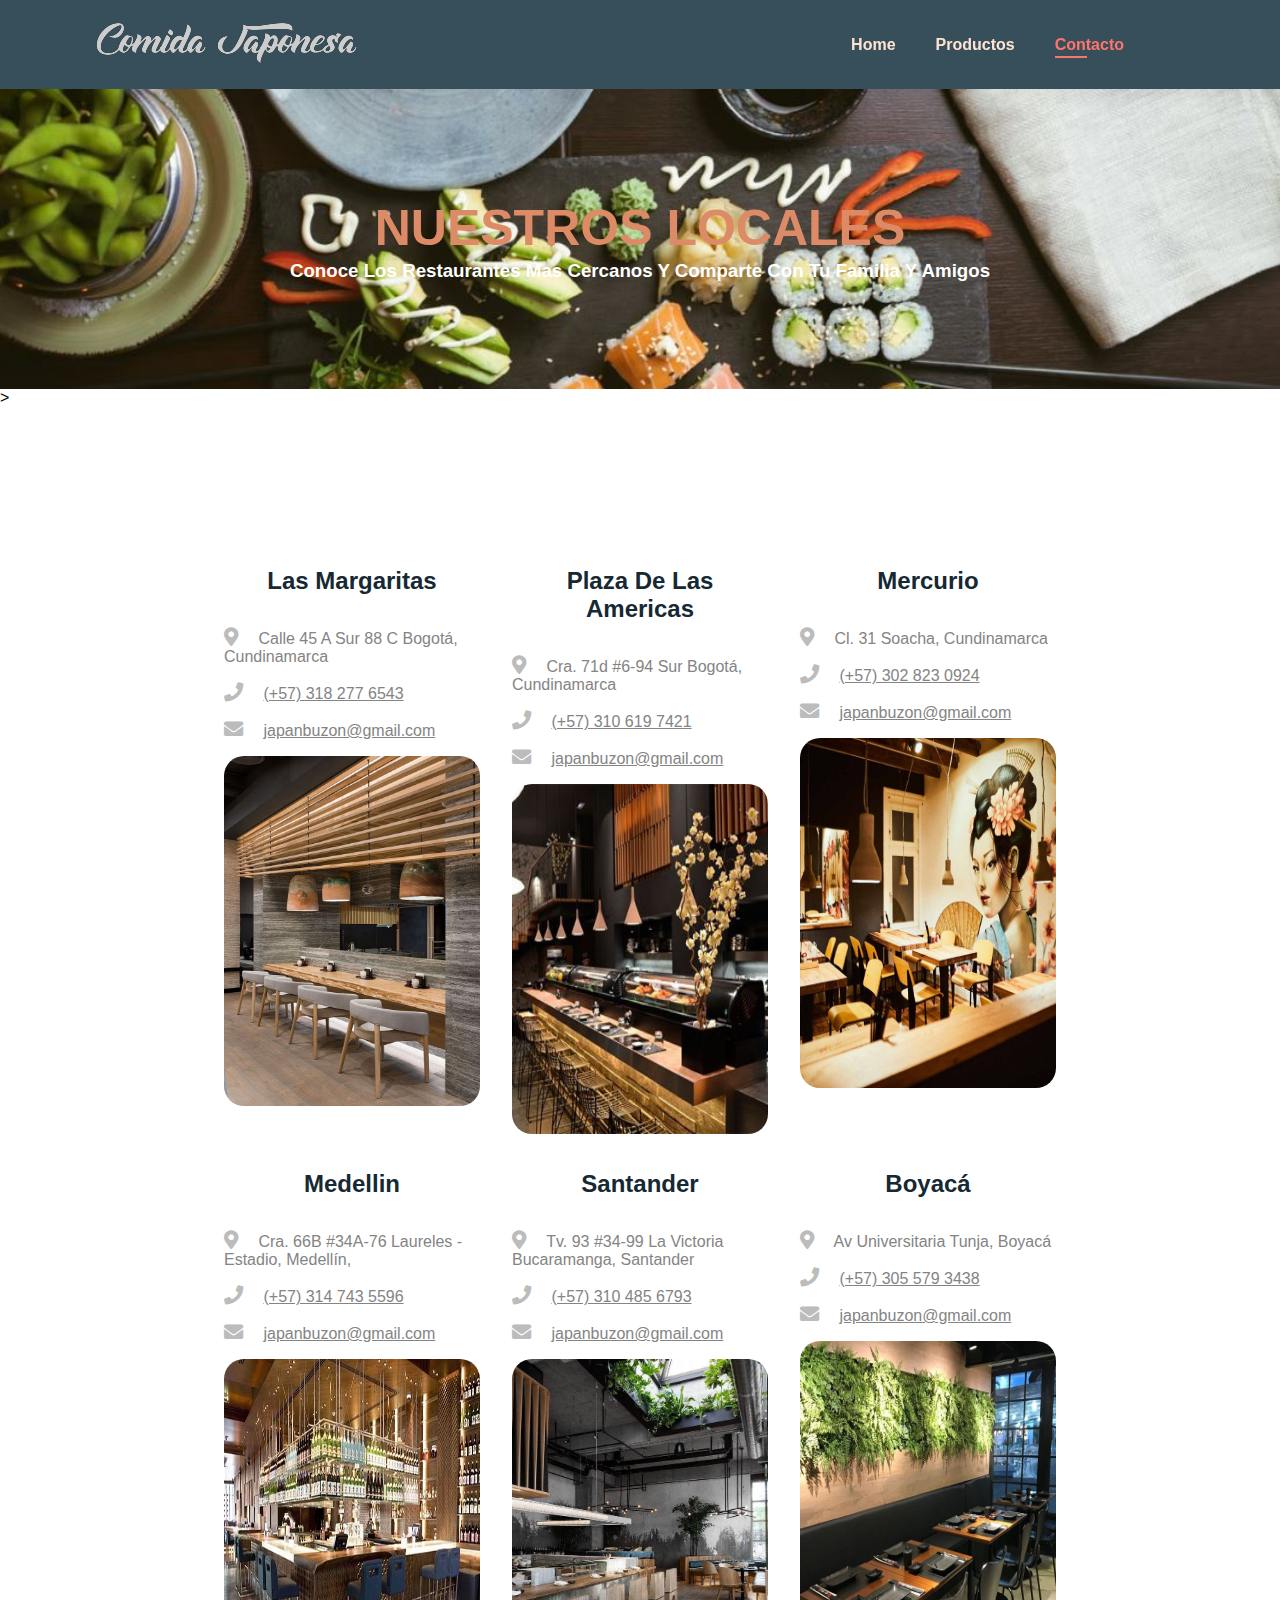
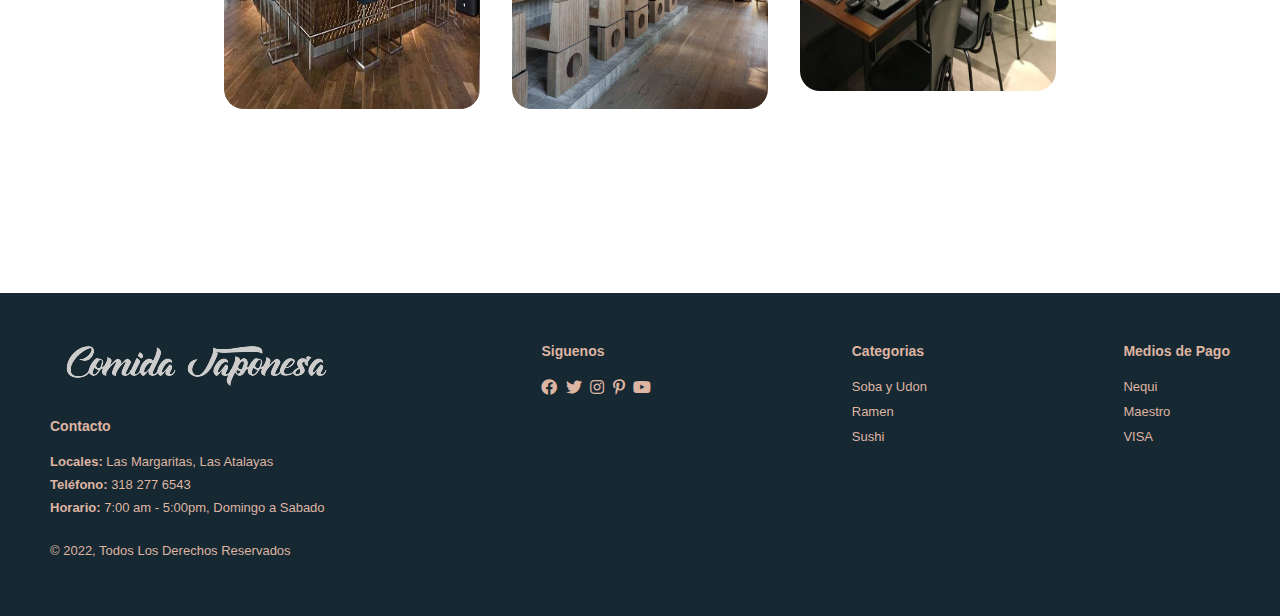
==== contactos.html @ 307708c0 "Add files via upload" ====
<!DOCTYPE html>
<html lang="en">
<head>
    <meta charset="UTF-8">
    <meta http-equiv="X-UA-Compatible" content="IE=edge">
    <meta name="viewport" content="width=device-width, initial-scale=1.0">
    <title>Comida Japonesa</title>
    <link rel="stylesheet" href="https://pro.fontawesome.com/releases/v5.10.0/css/all.css"/>
    <link rel="stylesheet" href="estilo.css">
    <link rel="stylesheet" href="style.css">
    <link rel="stylesheet" href="diseño.css">
    <link rel="shortcut icon" href="./img/olla-caliente.png">

    <link rel="stylesheet" href="plugin/components/Font Awesome/css/font-awesome.min.css">
    <link rel="stylesheet" href="plugin/whatsapp-chat-support.css">
</head>
<body>
    <section id="header">
        <a href="index.html"><img src="./img/generatedtext (1).png" class="logo"></a>

        <div>
            <ul id="navbar">
                <li><a href="index.html">Home</a></li>
                <li><a href="productos.html">Productos</a></li>
                <li><a href="contactos.html" class="active">Contacto</a></li>
                <li id="lg-bag"><a href="#"><i class="far fa-shopping-basket"></i></a></li>
                <a href="#" id="close"><i class="far fa-times"></i></a>
            </ul>
        </div>
    </section>

    <section class="sec-title">
        <h1>NUESTROS LOCALES</h1>
        <h3>Conoce Los Restaurantes Mas Cercanos Y Comparte Con Tu Familia Y Amigos</h3>
       
    </section>>

     <section class="address-section">
         <div class="auto-container">
              <div class="adress-location">
      
                <div class="adress-box">
                  <h3> Las Margaritas</h3>
                  <ul class="info-list ">
                    <li>
                      <i class="fas fa-map-marker-alt"></i>
                      Calle 45 A Sur 88 C Bogotá, Cundinamarca
                    </li>
                    <li>
                      <i class="fas fa-phone"></i>
                      <a href="tel:48564334212234">(+57) 318 277 6543</a>
                    </li>
                    <li>
                      <i class="fas fa-envelope"></i>
                      <a href="mailto:info@example.com">japanbuzon@gmail.com</a>
                    </li>
                  </ul>
                  <img src="./img/Puesto1.jpeg">
                </div>
      
                <div class="adress-box">
                  <h3>Plaza De Las Americas</h3>
                  <ul class="info-list ">
                    <li>
                      <i class="fas fa-map-marker-alt"></i>
                      Cra. 71d #6-94 Sur Bogotá, Cundinamarca
                    </li>
                    <li>
                      <i class="fas fa-phone"></i>
                      <a href="tel:48564334212234">(+57) 310 619 7421</a>
                    </li>
                    <li>
                      <i class="fas fa-envelope"></i>
                      <a href="mailto:info@example.com">japanbuzon@gmail.com</a>
                    </li>
                  </ul>
                  <img src="./img/Puesto2.jpg">
                </div>
                <div class="adress-box">
                  <h3>Mercurio</h3>
                  <ul class="info-list ">
                    <li>
                      <i class="fas fa-map-marker-alt"></i>
                      Cl. 31 Soacha, Cundinamarca
                    </li>
                    <li>
                      <i class="fas fa-phone"></i>
                      <a href="tel:48564334212234">(+57) 302 823 0924</a>
                    </li>
                    <li>
                      <i class="fas fa-envelope"></i>
                      <a href="mailto:info@example.com">japanbuzon@gmail.com</a>
                    </li>
                  </ul>
                  <img src="./img/Puesto3.jpeg">
                </div>
                <div class="adress-box">
                  <h3>Medellin </h3>
                  <ul class="info-list ">
                    <li>
                      <i class="fas fa-map-marker-alt"></i>
                      Cra. 66B #34A-76 Laureles - Estadio, Medellín,
                    </li>
                    <li>
                      <i class="fas fa-phone"></i>
                      <a href="tel:48564334212234"> (+57) 314 743 5596</a>
                    </li>
                    <li>
                      <i class="fas fa-envelope"></i>
                      <a href="mailto:info@example.com">japanbuzon@gmail.com</a>
                    </li>
                  </ul>
                  <img src="./img/Puesto4.jpeg">
                </div>
                <div class="adress-box">
                  <h3>Santander</h3>
                  <ul class="info-list ">
                    <li>
                      <i class="fas fa-map-marker-alt"></i>
                      Tv. 93 #34-99 La Victoria Bucaramanga, Santander
                    </li>
                    <li>
                      <i class="fas fa-phone"></i>
                      <a href="tel:48564334212234">(+57) 310 485 6793</a>
                    </li>
                    <li>
                      <i class="fas fa-envelope"></i>
                      <a href="mailto:info@example.com">japanbuzon@gmail.com</a>
                    </li>
                  </ul>
                  <img src="./img/Puesto5.jpeg">
                </div>
                <div class="adress-box">
                  <h3>Boyacá</h3>
                  <ul class="info-list ">
                    <li>
                      <i class="fas fa-map-marker-alt"></i>
                      Av Universitaria Tunja, Boyacá
                    </li>
                    <li>
                      <i class="fas fa-phone"></i>
                      <a href="tel:48564334212234">(+57) 305 579 3438</a>
                    </li>
                    <li>
                      <i class="fas fa-envelope"></i>
                      <a href="mailto:info@example.com">japanbuzon@gmail.com</a>
                    </li>
                  </ul>
                  <img src="./img/Puesto6.jpeg">
                </div>
              </div>
            </div>
          </section>

          <footer class="section-p1">
            <div class="col">
                <img class="logo" src="./img/generatedtext (1).png" alt="">
                <h4>Contacto</h4>
                <p><strong>Locales: </strong> Las Margaritas, Las Atalayas</p>
                <p><strong>Teléfono: </strong> 318 277 6543</p>
                <p><strong>Horario: </strong> 7:00 am - 5:00pm, Domingo a Sabado</p>
            </div>
    
            <div class="col follow" style="margin-top: 0;">
                <h4>Siguenos</h4>
                <div class="icon">
                    <i class="fab fa-facebook-f"></i>
                    <i class="fab fa-twitter"></i>
                    <i class="fab fa-instagram"></i>
                    <i class="fab fa-pinterest-p"></i>
                    <i class="fab fa-youtube"></i>
                </div>
            </div>
    
            <div class="col">
                <h4>Categorias</h4>
                <a href="#">Soba y Udon</a>
                <a href="#">Ramen</a>
                <a href="#">Sushi</a>
            </div>
            <div class="col install">
                <h4>Medios de Pago</h4>
                <a href="#">Nequi</a>
                <a href="#">Maestro</a>
                <a href="#">VISA</a>
                <!--<img style="width: 100px; background: rgba(255, 255, 255, 0.418); border-radius: 30px; padding: 5px; height: 45px;" src="./img/nequi.png" alt="">-->
            </div>
            <div class="derechos">
                <p>© 2022, Todos Los Derechos Reservados</p>
            </div>
        </footer>
---- estilo.css ----
*
{
    margin: 0;
    padding: 0;
    box-sizing: border-box;
    font-family: sans-serif;
}
/*Pantalla de Carga*/
.hidden
{
    overflow: hidden;
}
.centrado
{
    height: 100vh;
    background-color: #162933;
    display: flex;
    justify-content: center;
    align-items: center;
}
@keyframes ldio-xldurqx78-1 {
    0% { transform: rotate(0deg) }
   50% { transform: rotate(-45deg) }
  100% { transform: rotate(0deg) }
}
@keyframes ldio-xldurqx78-2 {
    0% { transform: rotate(180deg) }
   50% { transform: rotate(225deg) }
  100% { transform: rotate(180deg) }
}
.ldio-xldurqx78 > div:nth-child(2) {
  transform: translate(-15px,0);
}
.ldio-xldurqx78 > div:nth-child(2) div {
  position: absolute;
  top: 40px;
  left: 40px;
  width: 120px;
  height: 60px;
  border-radius: 120px 120px 0 0;
  background: #e8614c;
  animation: ldio-xldurqx78-1 1s linear infinite;
  transform-origin: 60px 60px
}
.ldio-xldurqx78 > div:nth-child(2) div:nth-child(2) {
  animation: ldio-xldurqx78-2 1s linear infinite
}
.ldio-xldurqx78 > div:nth-child(2) div:nth-child(3) {
  transform: rotate(-90deg);
  animation: none;
}@keyframes ldio-xldurqx78-3 {
    0% { transform: translate(190px,0); opacity: 0 }
   20% { opacity: 1 }
  100% { transform: translate(70px,0); opacity: 1 }
}
.ldio-xldurqx78 > div:nth-child(1) {
  display: block;
}
.ldio-xldurqx78 > div:nth-child(1) div {
  position: absolute;
  top: 92px;
  left: -8px;
  width: 16px;
  height: 16px;
  border-radius: 50%;
  background: #f4a358;
  animation: ldio-xldurqx78-3 1s linear infinite
}
.ldio-xldurqx78 > div:nth-child(1) div:nth-child(1) { animation-delay: -0.67s }
.ldio-xldurqx78 > div:nth-child(1) div:nth-child(2) { animation-delay: -0.33s }
.ldio-xldurqx78 > div:nth-child(1) div:nth-child(3) { animation-delay: 0s }
.loadingio-spinner-bean-eater-faitngkbgg {
  width: 200px;
  height: 200px;
  display: inline-block;
  overflow: hidden;
  background: none;
}
.ldio-xldurqx78 {
  width: 100%;
  height: 100%;
  position: relative;
  transform: translateZ(0) scale(1);
  backface-visibility: hidden;
  transform-origin: 0 0; /* see note above */
}
.ldio-xldurqx78 div { box-sizing: content-box; }
/* generated by https://loading.io/ */
  
/*Imagen Principal*/
:root
{
    --padding-container: 100px 0;
    --color-title: #001a49;
}
.hero
{
    width: 100%;
    height: 100vh;
    min-height: 600px;
    max-height: 800px;
    position: relative;
    display: grid;
    grid-template-rows: 100px 1fr;
}
.hero::before
{
    content: '';
    position: absolute;
    top: 0;
    left: 0;
    width: 100%;
    height: 100%;
    background-image: linear-gradient(180deg, #00000049 0%, #00000049 100%), url(./img/fondoP.jpg);
    background-size: cover;
    clip-path: polygon(0 0, 100% 0, 100% 80%, 50% 95%, 0 80%);
    z-index: -1;
}
.hero__container
{
    margin-top: 200px;
    justify-content: center;
    align-content: center;
    text-align: center;
}
.hero__title
{
    font-size: 3rem;
    color: #162933;
    margin-bottom: 7px;
}
.hero__paragraph
{
    font-size: 1.3rem;
    margin-bottom: 20px;
    color: #FEE3D2;
}
.cta
{
    display: inline-block;
    background-color: #FF756B;
    justify-self: center;
    color: #FEE3D2;
    text-decoration: none;
    padding: 13px 20px;
    border-radius: 30px;
}
/*Productos Favoritos*/
.product
{
    text-align: center;
}
.subtitle
{
    color: #162933;
    font-size: 2rem;
    margin-bottom: 15px;
}
.product p
{
    color: #FF756B;
    font-size: 1.3rem;
}
/*Información*/
.info
{
    padding-left: 100px;
    padding-top: 30px;
    padding-right: 100px;
    padding-bottom: 30px;
    background-color: rgba(45, 63, 71, 0.24);
    opacity: 1;
    background-image:  radial-gradient(#FEE3D2 0.8500000000000001px, transparent 0.8500000000000001px), radial-gradient(#FEE3D2 0.8500000000000001px, rgba(45, 63, 71, 0.24) 0.8500000000000001px);
    background-size: 34px 34px;
    background-position: 0 0,17px 17px;
    margin-top: 40px;
}
.row
{
    position: relative;
    width: 100%;
    display: flex;
    justify-content: space-between;
}
.row .col50
{
    position: relative;
    width: 48%;
}
.titleT
{
    color: #2d3f47;
    font-size: 2em;
    font-weight: 300;
}
.titleT span
{
    color: #162933;
    font-weight: 700;
    font-size: 2em;
    margin-right: 2px;
    margin-left: 2px;
    font-family: 'Brush Script MT';
}
.texto p
{
    font-size: 1.3em;
    color: #FF756B;
}
.texto
{
    justify-content: center;
    text-align: center;
    align-items: center;
    margin-top: 100px;
}
.row .col50 .imgBx
{
    position: relative;
    width: 100%;
    min-height: 400px;
}
.row .col50 .imgBx img
{
    position: absolute;
    top: 0;
    left: 0;
    width: 100%;
    height: 100%;
    object-fit: cover;
    border-radius: 10px;
}
/*Promoción*/
.price
{
    margin-top: 40px;
    text-align: center;
}
.price__table
{
    padding-top: 60px;
    display: flex;
    flex-wrap: wrap;
    gap: 2.5em;
    justify-content: space-evenly;
}
.price__element
{
    background-color: #374F5B;
    text-align: center;
    border-radius: 10px;
    width: 330px;
    padding: 40px;
    --color-plan: #f8f0f0;
    --color-price: rgb(165, 180, 189);
    --bg-cta: #fff;
    --color-cta: #162933;
    --color-items: #fff;
}
.price__element--best
{
    width: 370px;
    padding: 60px 40px;
    background-color: #FF756B;
    --color-plan: rgba(255, 255, 255, 0.918);
    --color-price: #fff;
    --bg-cta: #fc5b4f;
    --color-cta: #FFF;
    --color-items: #fff;
}
.price__name
{
    color: var(--color-plan);
    margin-bottom: 15px;
    font-weight: 300;
}
.price__price
{
    font-size: 2.5rem;
    color: var(--color-price);
}
.price__cta
{
    display: block;
    padding: 20px 0;
    border-radius: 10px;
    text-decoration: none;
    background-color: var(--bg-cta);
    font-weight: 600;
    color: var(--color-cta);
    box-shadow: 0 0 1px rgba(0, 0, 0, .5);
}
.price__items
{
    margin-top: 35px;
    font-weight: 300;
    font-size: 1.2rem;
    color: var(--color-items);
}
/*Personas*/
.person
{
    background: #374f5b80;
    margin-top: 60px;
    padding: 20px;
}
.person__container
{
    display: grid;
    grid-template-columns: 50px 1fr 50px;
    gap: 1em;
    align-items: center;
}
.person__body
{
    display: grid;
    grid-template-columns: 1fr max-content;
    justify-content: space-between;
    align-items: center;
    gap: 2em;
    grid-column: 2/3;
    grid-row: 1/2;
    opacity: 0;
    pointer-events: none;
}
.person__body--show
{
    pointer-events: unset;
    opacity: 1;
    transition: opacity 1.5s ease-in-out;
}
.person__img
{
    width: 250px;
    height: 250px;
    border-radius: 50%;
    object-fit: cover;
    object-position: 50% 30%;
    padding: 20px;
}
.person__texts
{
    max-width: 700px;
}
.person__course
{
    background-color: #FF756B;
    color: #fff;
    display: inline-block;
    padding: 10px;
    border-radius: 10px;
}
.person__arrow
{
    width: 90%;
    cursor: pointer;
}
.person__review
{
    color: #0e1a20;
    font-size: 20px;
}
/*Preguntas Frecuentes*/
.pfrecuentes
{
    text-align: center;
    margin-top: 60px;
}
.pfrecuentes__container
{
    display: grid;
    gap: 2em;
    padding-top: 50px;
    padding-bottom: 50px;
}
.pfrecuentes__padding
{
    padding: 0;
    transition: padding .3s;
    border: 2px solid #FF756B;
    border-radius: 6px;
    margin-left: 40px;
    margin-right: 40px;
}
.pfrecuentes__padding--add
{
    padding-bottom: 20px;
}
.pfrecuentes__answer
{
    padding: 0 30px 0;
    overflow: hidden;
}
.pfrecuentes__title
{
    text-align: left;
    display: flex;
    font-size: 20px;
    padding: 20px 0 20px;
    cursor: pointer;
    color: var(--color-title);
    justify-content: space-between;
}
.pfrecuentes__arrow
{
    border-radius: 50%;
    background-color: white;
    width: 25px;
    height: 25px;
    display: flex;
    justify-content: center;
    align-items: center;
    align-self: flex-end;
    margin-left: 10px;
    transition:  transform .3s;
}
.pfrecuentes__arrow--rotate
{
    transform: rotate(180deg);
}
.pfrecuentes__show
{
    text-align: left;
    height: 0;
    transition: height .3s;
}
.pfrecuentes__img
{
    display: block;
}
.pfrecuentes__copy
{
    width: 60%;
    margin: 0 auto;
    margin-bottom: 30px;
}
/* Menú */
#header
{
    display: flex;
    align-items: center;
    justify-content: space-between;
    padding: 20px 80px;
    background: #374F5B ;
    box-shadow: 0 5px 15px rgba(0, 0, 0, 0.06);
    z-index: 999;
    position: sticky;
    top: 0;
    left: 0;
}
#navbar
{
    display: flex;
    align-items: center;
    justify-content: center;
}
#navbar li
{
    list-style: none;
    padding: 0 20px;
    position: relative;
}
#navbar li a
{
    text-decoration: none;
    font-size: 16px;
    font-weight: 600;
    color: #FEE3D2;
    transition: 0.3s ease;
}
#navbar li a:hover,
#navbar li a.active
{
    color: #FF756B;
}
#navbar li a.active::after,
#navbar li a:hover::after
{
    content: "";
    width: 30%;
    height: 2px;
    background: #FF756B;
    position: absolute;
    bottom: -4px;
    left: 20px;
}
#mobile 
{
    display: none;
    align-items: center;
}
#close
{
    display: none;
}

/*Responsive*/
@media (max-width:799px) {

    #navbar 
    {
        display: flex;
        flex-direction: column;
        align-items: flex-start;
        justify-content: flex-start;
        position: fixed;
        top: 0;
        right: -300px;
        height: 100vh;
        width: 300px;
        background-color: #374F5B;
        box-shadow: 0 40px 60px rgba(0, 0, 0, 0.1);
        padding: 80px 0 0 10px;
        transition: 1s;
    }
    #navbar.active
    {
        right: 0px;
    }
    #navbar li 
    {
        margin-bottom: 25px;
    }

    #mobile 
    {
        display: flex;
        align-items: center;
    }
    #mobile i 
    {
        color: #FEE3D2;
        font-size: 24px;
        padding-left: 20px;
    }
    #close
    {
        display: initial;
        position: absolute;
        top: 30px;
        left: 30px;
        font-size: 24px;
        color: #FEE3D2;
    }
    #lg-bag 
    {
        display: none;
    }
    #mobile a i:hover,
    #mobile i:hover
    {
        color: #FF756B;
    }
}
@media (max-width:477px) {
    #header 
    {
        padding: 10px 30px 10px 10px;
    }
}
@media (max-width:390px) {
    #header
    {
        width: 108%;
    }
}
---- style.css ----
*
{
    margin: 0;
    padding: 0;
    box-sizing: border-box;
    font-family: sans-serif;
}
h1
{
    font-size: 50px;
    line-height: 64px;
    color: #162933;
}
h2
{
    font-size: 46px;
    line-height: 54px;
    color: #162933;
}
h4
{
    font-size: 20px;
    color: #162933 ;
}
h6
{
    font-weight: 700;
    font-size: 12px;
}
p
{
    font-size: 16px;
    color: #DEB4A2;
    margin: 15px 0 20px 0;
}
section-p1
{
    padding: 40px 80px;
}
section-m1
{
    margin: 40px 0;
}
body
{
    width: 100%;
    background: white;
}
/*Pantalla de Carga*/
.hidden
{
    overflow: hidden;
}
.centrado
{
    height: 100vh;
    background-color: #162933;
    display: flex;
    justify-content: center;
    align-items: center;
}
@keyframes ldio-xldurqx78-1 {
    0% { transform: rotate(0deg) }
   50% { transform: rotate(-45deg) }
  100% { transform: rotate(0deg) }
}
@keyframes ldio-xldurqx78-2 {
    0% { transform: rotate(180deg) }
   50% { transform: rotate(225deg) }
  100% { transform: rotate(180deg) }
}
.ldio-xldurqx78 > div:nth-child(2) {
  transform: translate(-15px,0);
}
.ldio-xldurqx78 > div:nth-child(2) div {
  position: absolute;
  top: 40px;
  left: 40px;
  width: 120px;
  height: 60px;
  border-radius: 120px 120px 0 0;
  background: #e8614c;
  animation: ldio-xldurqx78-1 1s linear infinite;
  transform-origin: 60px 60px
}
.ldio-xldurqx78 > div:nth-child(2) div:nth-child(2) {
  animation: ldio-xldurqx78-2 1s linear infinite
}
.ldio-xldurqx78 > div:nth-child(2) div:nth-child(3) {
  transform: rotate(-90deg);
  animation: none;
}@keyframes ldio-xldurqx78-3 {
    0% { transform: translate(190px,0); opacity: 0 }
   20% { opacity: 1 }
  100% { transform: translate(70px,0); opacity: 1 }
}
.ldio-xldurqx78 > div:nth-child(1) {
  display: block;
}
.ldio-xldurqx78 > div:nth-child(1) div {
  position: absolute;
  top: 92px;
  left: -8px;
  width: 16px;
  height: 16px;
  border-radius: 50%;
  background: #f4a358;
  animation: ldio-xldurqx78-3 1s linear infinite
}
.ldio-xldurqx78 > div:nth-child(1) div:nth-child(1) { animation-delay: -0.67s }
.ldio-xldurqx78 > div:nth-child(1) div:nth-child(2) { animation-delay: -0.33s }
.ldio-xldurqx78 > div:nth-child(1) div:nth-child(3) { animation-delay: 0s }
.loadingio-spinner-bean-eater-faitngkbgg {
  width: 200px;
  height: 200px;
  display: inline-block;
  overflow: hidden;
  background: none;
}
.ldio-xldurqx78 {
  width: 100%;
  height: 100%;
  position: relative;
  transform: translateZ(0) scale(1);
  backface-visibility: hidden;
  transform-origin: 0 0; /* see note above */
}
.ldio-xldurqx78 div { box-sizing: content-box; }
/* generated by https://loading.io/ */

/* Menú */
#header
{
    display: flex;
    align-items: center;
    justify-content: space-between;
    padding: 20px 80px;
    background: #374F5B ;
    box-shadow: 0 5px 15px rgba(0, 0, 0, 0.06);
}
#navbar
{
    display: flex;
    align-items: center;
    justify-content: center;
}
#navbar li
{
    list-style: none;
    padding: 0 20px;
    position: relative;
}
#navbar li a
{
    text-decoration: none;
    font-size: 16px;
    font-weight: 600;
    color: #FEE3D2;
    transition: 0.3s ease;
}
#navbar li a:hover,
#navbar li a.active
{
    color: #FF756B;
}
#navbar li a.active::after,
#navbar li a:hover::after
{
    content: "";
    width: 30%;
    height: 2px;
    background: #FF756B;
    position: absolute;
    bottom: -4px;
    left: 20px;
}
#mobile 
{
    display: none;
    align-items: center;
}
#close
{
    display: none;
}

/*Imagen Principal*/
#productos 
{
    background-image: url(./img/fondo.jpg);
    width: 100%;
    height: 55vh;
    background-size: cover;
    display: flex;
    justify-content: center;
    text-align: center;
    flex-direction: column;
    padding: 14px;
}
#productos h2
{
    color: white;
}
#productos p
{
    color: #DEB4A2;
    font-size: 20px;
}
/*Lista de Productos*/
#listado
{
    text-align: center;
}
#listado .pro-container
{
    display: flex;
    justify-content: space-between;
    padding-top: 20px;
    flex-wrap: wrap;
}
#listado .pro
{
    width: 20%;
    min-width: 250px;
    padding: 10px 12px;
    border: 2px solid #FF756B;
    background: #fcf0e8;
    border-radius: 25px;
    cursor: pointer;
    box-shadow: 20px 20px 30px rgba(0, 0, 0, 0.02);
    margin: 15px 30px;
    transition: 0.2s ease;
    position: relative;
}
#listado .pro:hover
{
    box-shadow: 20px 20px 30px rgba(0, 0, 0, 0.3);
}
#listado .pro img
{
    width: 100%;
    height: 160px;
    border-radius: 20px;
}
#listado .pro .des
{
    text-align: start;
    padding: 10px 0;
}
#listado .pro .des span
{
    color: #606063;
    font-size: 12px;
}
#listado .pro .des h5
{
    padding-top: 7px;
    color: #1a1a1a;
    font-size: 14px;
}
#listado .pro .des i
{
    font-size: 12px;
    color: rgba(243, 181, 25);
}
#listado .pro .des h4
{
    padding-top: 7px;
    font-size: 15px;
    font-weight: 700;
    color: #162933;
}
#listado .pro .basket
{
    width: 40px;
    height: 40px;
    line-height: 40px;
    border-radius: 50px;
    background-color: #fdc9c5;
    font-weight: 500;
    color: #162933;
    border: 1px solid #e2b09b;
    position: absolute;
    bottom: 20px;
    right: 10px;
}
/*Información*/
footer
{
    margin-top: 20px;
    padding: 50px;
    background: #162933;
    display: flex;
    flex-wrap: wrap;
    justify-content: space-between;
}
footer .col
{
    display: flex;
    flex-direction: column;
    align-items: flex-start;
    margin-bottom: 20px;
}
footer .logo
{
    margin-bottom: 30px;
}
footer h4
{
    color: #DEB4A2;
    font-size: 14px;
    padding-bottom: 20px;
}
footer p
{
    color: #DEB4A2;
    font-size: 13px;
    margin: 0 0 8px 0;
}
footer a
{
    font-size: 13px;
    text-decoration: none;
    color: #DEB4A2;
    margin-bottom: 10px;
}
footer .follow
{
    margin-top: 20px;
}
footer .follow i
{
    color: #DEB4A2;
    padding-right: 4px;
    cursor: pointer;
}
footer .install img
{
    margin: 10px 0 15px 0;
}
footer .follow i:hover,
footer a:hover
{
    color: #FF756B;
}
footer .derechos
{
    width: 100%;
    align-items: center;
}
/* Número de Pagina*/
#paginas
{
    margin: 30px;
    margin-bottom: 30px;
    text-align: center;
}
#paginas a
{
    text-decoration: none;
    background-color: #FF756B;
    padding: 15px 20px;
    border-radius: 4px;
    color: white;
    font-weight: 600;
}
#paginas a i
{
    font-size: 16px;
    font-weight: 600;
}
/*Detalle del Producto*/
.pro-preview
{
    width: 100%;
    min-height: 100%;
    display: flex;
    position: fixed;
    top: 0;
    left: 0;
    background: rgba(0, 0, 0, 0.8);
    display: none;
    align-items: center;
    justify-content: center;
}
.pro-preview .preview
{
    display: none;
    position: relative;
    width: 90%;
    min-height: 470px;
    background: white;
    margin: 10px;
    border-radius: 20px;
}
.pro-preview .preview .imgBx
{
    position: absolute;
    width: 50%;
    height: 100%;
    background: white;
    border-radius: 20px;
}
.pro-preview .preview .imgBx img
{
    position: absolute;
    top: 0;
    left: 0;
    width: 100%;
    height: 470px;
    object-fit: cover;
    border-bottom-left-radius: 20px;
    border-top-left-radius: 20px;
}
.pro-preview .preview .details
{
    position: absolute;
    right: 0;
    width: 50%;
    box-sizing: border-box;
    display: flex;
    justify-content: center;
    align-items: center;
}
.pro-preview .preview .details .content
{
    padding: 20px;
    box-sizing: border-box;
}
.pro-preview .preview .details .content h4
{
    margin-top: 0;
    font-size: 50px;
}
.pro-preview .preview .details .content span
{
    font-size: 15px;
    color: #374F5B;
    margin-top: 50px;
}
.pro-preview .preview .details .content h1
{
    font-size: 20px;
    color: #374F5B;
    text-align: left;
    border-top: 1px solid #374f5b83;
    margin-top: 35px;
}
.pro-preview .preview .details .content select
{
    display: block;
    padding: 10px 10px;
    margin-bottom: 10px;
    width: 100%;
    color: #FF756B;
    font-size: 15px;
    border: 1px solid #6060636c;
    border-radius: 10px;
}
.pro-preview .preview .details .content option
{
    padding: 20px;
    color: #374F5B;
}
.pro-preview .preview .details .content h2
{
    font-size: 40px;
    margin-top: 30px;
}
.pro-preview .preview .details .content .botones
{
    border-top: 1px solid #374f5b83;
    margin-top: 20px;
    padding: 20px;
}
.pro-preview .preview .details .content input
{
    width: 55px;
    height: 35px;
    padding-left: 10px;
    font-size: 16px;
    margin-right: 20px;
    color: #FF756B;
    border: 1px solid #6060636c;
}
.pro-preview .preview .details .content button
{
    background: #162933;
    color: white;
    text-decoration: none;
    padding: 10px;
    border: none;
    width: 189px;
    margin-left: 20px;
}
.pro-preview .preview .details .content i
{
    color: #FF756B;
    font-size: 25px;
    position: relative;
    float: right;
}
.pro-preview .preview.active
{
    display: flex;
}
/*Botones Platillos*/
.botones-platillos h3
{
    color: #0b181f;
    font-size: 25px;
    margin-left: 20px;
    margin-top: 20px;
}
.botones-platillos button
{
    background: var(--clr);
    color: white;
    border: none;
    font-size: 20px;
    padding: 10px;
    border-radius: 5px;
    margin-top: 20px;
    margin-left: 10px;
}
.botones-platillos button:hover
{
    background: var(--clr);
    transition: 0.5s;
    padding: 15px;
}

/*Responsive*/
@media (max-width:799px) {
    
    #navbar 
    {
        display: flex;
        flex-direction: column;
        align-items: flex-start;
        justify-content: flex-start;
        position: fixed;
        top: 0;
        right: -300px;
        height: 100vh;
        width: 300px;
        background-color: #374F5B;
        box-shadow: 0 40px 60px rgba(0, 0, 0, 0.1);
        padding: 80px 0 0 10px;
        transition: 1s;
    }
    #navbar.active
    {
        right: 0px;
    }
    #navbar li 
    {
        margin-bottom: 25px;
    }

    #mobile 
    {
        display: flex;
        align-items: center;
    }
    #mobile i 
    {
        color: #FEE3D2;
        font-size: 24px;
        padding-left: 20px;
    }
    #close
    {
        display: initial;
        position: absolute;
        top: 30px;
        left: 30px;
        font-size: 24px;
        color: #FEE3D2;
    }
    #lg-bag 
    {
        display: none;
    }
    #mobile a i:hover,
    #mobile i:hover
    {
        color: #FF756B;
    }
    #productos 
    {
        height: 35vh;
        padding: 14px;
        background-position: top 30% right 30%;
    }
    #listado .pro-container
    {
        justify-content: center;
    }
    #listado .pro
    {
        margin: 15px;
    }
    .pro-preview .preview
    {
        width: calc(70% -20px);
        margin: 10px auto;
    }
    .pro-preview .preview .imgBx
    {
        position: relative;
        width: 100%;
        height: 200px;
    }
    .pro-preview .preview .imgBx img
    {
        border-radius: 20px;
    }
    .pro-preview .preview .details
    {
        width: 100%;
        height: 100%;
        background: #1a1a1a80;
        border-radius: 20px;
        align-items: flex-start;
        align-content: flex-start;
    }
    .pro-preview .preview .details .content h4,
    .pro-preview .preview .details .content h2
    {
        color: #fcb6b1;
    }
    .pro-preview .preview .details .content h1
    {
        color: #fcb6b1;
        border-top: 1px solid #DEB4A2;
    }
    .pro-preview .preview .details .content span
    {
        color: white;
    }
    .pro-preview .preview .details .content select,
    .pro-preview .preview .details .content input
    {
        color: #162933;
    }
    .pro-preview .preview .details .content .botones
    {
        border-top: 1px solid #DEB4A2;
    }
    .pro-preview .preview .details .content button
    {
        background: #ff756b;
        color: #0b181f;
        width: 150px;
    }
}
@media (max-width:477px) {
    #header 
    {
        padding: 10px 30px 10px 10px;
    }
    #productos 
    {
        padding: 0 20px;
        background-position: 55%;
    }
}
@media (max-width:390px) {
    #header
    {
        width: 108%;
    }
    #productos
    {
        width: 108%;
    }
    footer
    {
        width: 108%;
    }
}
---- diseño.css ----
.address-section{
    display: flex;
    justify-content: center;
    text-align: center;
    padding: 8rem;
  
  }

.address-section img{
  width: 100%;
  height: 350px;
  border-radius: 20px;
}

.sec-title {
    background-image: url(./img/fondo2.jpg);
    width: 100%;
    height: 300px;
    background-size: cover;
    display: flex;
    justify-content: center;
    text-align: center;
    flex-direction: column;
    padding: 14px;
}
  h1 {
    font-family:sans-serif ;
    color: #dd8b67;
  }
  
  h3 { 
  font-family:sans-serif ;
  color: white;
   }


  .adress-location{
    display: grid;
    grid-template-columns: repeat(3, 1fr);
    text-align: start;
    gap: 2rem;
    padding: 2rem 6rem;
  }
  .adress-location ul li{
    list-style: none;
  }

 .adress-location h3{
    text-align: center;
    font-size: 1.5rem;
    font-family: 'josefin sans', sans-serif;
    font-weight: 600;
    color:#162933;
    margin-bottom: 2rem;
  }
  .info-list i{
    color: #BCBCBC;
    font-size: 1.2rem;
    margin-right: 1rem;
  }
  .info-list li, .info-list a{
    font-size: 1rem;
    font-weight: 400;
    color: #848484;
    margin-bottom: 1rem;
  }
---- plugin/whatsapp-chat-support.css ----
/* ======================================================= 
 *
 *      Whatsapp Chat Support
 *      Version: 1.1
 *      By [castlecode]
 *
 *      ---------------------------------
 *      CONTENTS
 *      ---------------------------------
 *
 *      [A] GLOBAL
 *      [B] BUTTON
 *      [C] BUTTON PERSON
 *      [D] POPUP
 *          [1] HEADER
 *          [2] MULTIPLE PERSONS
 *          [3] INPUT TEXT FIELD
 *    
 * ======================================================= */

/* ====================================================================== *
        [A] GLOBAL
 * ====================================================================== */      

    .whatsapp_chat_support{
        position: relative;
        display: inline-block;
        vertical-align: top;
    }

 /* ====================================================================== *
        [B] BUTTON
 * ====================================================================== */      

    .wcs_button{
        text-align: center;
        vertical-align: middle;
        padding: 9px 18px;
        border-radius: 50px;
        background: #26C281;
        color: #fff;
        display: inline-block;
        margin-right: 3px;
        cursor: pointer;

        -webkit-box-shadow: 0 1px 2px rgba(0,0,0,0.15);
           -moz-box-shadow: 0 1px 2px rgba(0,0,0,0.15);
             -o-box-shadow: 0 1px 2px rgba(0,0,0,0.15);
            -ms-box-shadow: 0 1px 2px rgba(0,0,0,0.15);
                box-shadow: 0 1px 2px rgba(0,0,0,0.15);

    }
    .wcs_button .fa{
        font-size: 15px;
        margin-right: 3px;
    }

    .wcs_button_circle{
        width: 50px;
        height: 50px;
        border-radius: 100%;
        padding: 0;
    }
    .wcs_button_circle .fa{
        line-height: 50px;
        font-size: 25px;
        margin-right: 0px;
    }

    .wcs_button_label{
        vertical-align: middle;
        cursor: pointer;
        display: inline-block;
        font-size: 12px;
        margin-right: 10px;
        margin-left: 10px;
        background: #d4f3e6;
        padding: 5px 10px;
        border-radius: 4px;

        -webkit-transition: .3s ease all;
           -moz-transition: .3s ease all;
                transition: .3s ease all;
    }
    .wcs_button_label_hide{
        -webkit-transform: translate(10px, 0);
           -moz-transform: translate(10px, 0);
            -ms-transform: translate(10px, 0);
                transform: translate(10px, 0);

        opacity: 0;
        visibility: hidden;
    }

    .wcs_fixed_right{
        z-index: 999;
        position: fixed;
        bottom: 20px;
        right: 20px;
    }

    .wcs_fixed_left{
        z-index: 999;
        position: fixed;
        bottom: 20px;
        left: 20px;
    }
    .wcs_fixed_left .wcs_popup{
        left: 0 !important;
        right: unset !important;
    }

/* ====================================================================== *
        [C] BUTTON PERSON
 * ====================================================================== */    

    .wcs_button_person{
        padding: 7px 18px 8px 10px;
        border-radius: 50px;
        text-align: left;
        background: #26C281;
        color: #fff;
        
        -webkit-transition: .4s ease all;
           -moz-transition: .4s ease all;
                transition: .4s ease all;

        -webkit-box-shadow: 0 1px 2px rgba(0,0,0,0.15);
           -moz-box-shadow: 0 1px 2px rgba(0,0,0,0.15);
             -o-box-shadow: 0 1px 2px rgba(0,0,0,0.15);
            -ms-box-shadow: 0 1px 2px rgba(0,0,0,0.15);
                box-shadow: 0 1px 2px rgba(0,0,0,0.15);
    }  

    .wcs_button_person:hover{
        -webkit-transform: translate(0,-3px);
           -moz-transform: translate(0,-3px);
            -ms-transform: translate(0,-3px);
                transform: translate(0,-3px);

        -webkit-box-shadow: 0 4px 8px 1px rgba(43,43,43,.15);
           -moz-box-shadow: 0 4px 8px 1px rgba(43,43,43,.15);
             -o-box-shadow: 0 4px 8px 1px rgba(43,43,43,.15);
            -ms-box-shadow: 0 4px 8px 1px rgba(43,43,43,.15);
                box-shadow: 0 4px 8px 1px rgba(43,43,43,.15);
    }

    /* PERSON IMG */

    .wcs_button_person_img{
        overflow: hidden;
        display:table-cell;
        vertical-align:middle;
    }

    .wcs_button_person_img img{
        border: 2px solid #fff;
        border-radius: 50%;
        display: block;
        width: 60px;
        height: 60px;
    }

    .wcs_button_person_img .fa{
        font-size: 60px;
    }

    /* PERSON CONTENT */

    .wcs_button_person_content{
        padding-left: 14px;
        display:table-cell;
        vertical-align:middle;
    }

    /* PERSON NAME */

    .wcs_button_person_name{
        font-size: 10px;
        color: rgba(255,255,255,.8);
    }

    /* PERSON DESCRIPTION */

    .wcs_button_person_description{
        font-size: 14px;
        font-weight: bold;
        line-height: 23px;
        color: #fff;
    }

    /* PERSON STATUS */

    .wcs_button_person_status{
        font-size: 10px;
        vertical-align: middle;
        color: #fff;
        background: rgba(255,255,255,.3);
        display: inline-block;
        padding: 1px 5px;
        border-radius: 5px;
    }

    /* BUTTON PERSON OFFLINE */

    .wcs_button_person_offline{
        background: #a4a4a4 !important;
        cursor: auto !important;
    }

    .wcs_button_person_offline:hover{
        -webkit-transform: translate(0,0) !important;
           -moz-transform: translate(0,0) !important;
            -ms-transform: translate(0,0) !important;
                transform: translate(0,0) !important;

        -webkit-box-shadow: none !important;
           -moz-box-shadow: none !important;
             -o-box-shadow: none !important;
            -ms-box-shadow: none !important;
                box-shadow: none !important;
    }

    .wcs_button_person_offline .wcs_button_person_status{
        background: #f1a528;
    }

    .wcs_button_person_offline .wcs_button_person_img{
        -webkit-filter: grayscale(1);
        filter: grayscale(1);
    }

/* ====================================================================== *
        [D] POPUP
 * ====================================================================== */      

    .wcs_popup{
        position: absolute;
        width: 300px;
        bottom: 100%;
        right: 0;
        margin-bottom: 20px;
        visibility: hidden;
        max-width: calc(100vw - 60px);
    }

    /* CLOSE */

    .wcs_popup_close{
        position: absolute;
        top: 2px;
        right: 8px;
        cursor: pointer;
        
        opacity: .8;
        color: #fff;
        font-size: 18px;

        -webkit-transition: all 0.08s ease-in-out;
           -moz-transition: all 0.08s ease-in-out;
                transition: all 0.08s ease-in-out;
    }

    .wcs_popup_close:hover{
        opacity: 1;
    }

    /* ====================================================================== *
            [1] HEADER
     * ====================================================================== */      

    .wcs_popup_header{
        padding: 20px;
        background: #26C281;
        border-top-right-radius: 8px;
        border-top-left-radius: 8px;
        color: #fff;
        text-align: center;

        -webkit-box-shadow: 0 4px 8px 1px rgba(43,43,43,.15);
           -moz-box-shadow: 0 4px 8px 1px rgba(43,43,43,.15);
             -o-box-shadow: 0 4px 8px 1px rgba(43,43,43,.15);
            -ms-box-shadow: 0 4px 8px 1px rgba(43,43,43,.15);
                box-shadow: 0 4px 8px 1px rgba(43,43,43,.15);
    }

    .wcs_popup_header .fa-whatsapp{
        font-size: 50px;
        display: block;
        margin-bottom: 20px;
    }

    .wcs_popup_header_description{
        display: block;
        margin-top: 10px;
        font-size: 12px;
    }

    /* ====================================================================== *
            [2] MULTIPLE PERSONS
     * ====================================================================== */   

     /* CONTAINER */   

    .wcs_popup_person_container{
        /*max-height: 470px;
        overflow-y: scroll;*/
        background: #fff;
        padding: 20px;
        border-bottom-right-radius: 8px;
        border-bottom-left-radius: 8px;

        -webkit-box-shadow: 0 4px 8px 1px rgba(43,43,43,.15);
           -moz-box-shadow: 0 4px 8px 1px rgba(43,43,43,.15);
             -o-box-shadow: 0 4px 8px 1px rgba(43,43,43,.15);
            -ms-box-shadow: 0 4px 8px 1px rgba(43,43,43,.15);
                box-shadow: 0 4px 8px 1px rgba(43,43,43,.15);
    }

    /* PERSON */

    .wcs_popup_person{
        background: #f5f7f9;
        padding: 10px; 
        text-align: left;
        margin-bottom: 10px;
        cursor: pointer;

        -webkit-transition: .2s ease all;
           -moz-transition: .2s ease all;
                transition: .2s ease all;
    }

    .wcs_popup_person:hover{
        -webkit-box-shadow: 0 1px 2px rgba(43,43,43,.15);
           -moz-box-shadow: 0 1px 2px rgba(43,43,43,.15);
             -o-box-shadow: 0 1px 2px rgba(43,43,43,.15);
            -ms-box-shadow: 0 1px 2px rgba(43,43,43,.15);
                box-shadow: 0 1px 2px rgba(43,43,43,.15);
    }

    .wcs_popup_person:last-child{
        margin-bottom: 0;
    }

    .wcs_popup_person::after {
        content: "";
        clear: both;
        display: table;
    }

    /* PERSON IMG */

    .wcs_popup_person_img{
        overflow: hidden;
        display:table-cell;
        vertical-align:middle;
    }

    .wcs_popup_person_img img{
        border: 2px solid #26C281;
        border-radius: 50%;
        display: block;
        width: 60px;
        height: 60px;
    }

    /* PERSON CONTENT */

    .wcs_popup_person_content{
        padding-left: 15px;
        display:table-cell;
        vertical-align:middle;
    }

    /* PERSON NAME */

    .wcs_popup_person_name{
        font-size: 14px;
        color: #383838;
        font-weight: bold;
    }

    /* PERSON DESCRIPTION */

    .wcs_popup_person_description{
        font-size: 11px;
        line-height: 18px;
        color: #8c8c8c;
    }

    /* PERSON STATUS */

    .wcs_popup_person_status{
        font-size: 10px;
        vertical-align: middle;
        color: #fff;
        background: #26C281;
        border-radius: 5px;
        display: inline-block;
        padding: 1px 5px;
    }

    /* POPUP PERSON OFFLINE */

    .wcs_popup_person_offline{
        cursor: auto !important;
    }

    .wcs_popup_person_offline .wcs_popup_person_img{
        -webkit-filter: grayscale(1);
        filter: grayscale(1);
    }

    .wcs_popup_person_offline:hover{
        -webkit-box-shadow: none !important;
           -moz-box-shadow: none !important;
             -o-box-shadow: none !important;
            -ms-box-shadow: none !important;
                box-shadow: none !important;
    }

    .wcs_popup_person_offline .wcs_popup_person_status{
        background: #f1a528;
    }

    /* ====================================================================== *
            [3] INPUT TEXT FIELD
     * ====================================================================== */      

    .wcs_popup_input{
        border-bottom-right-radius: 8px;
        border-bottom-left-radius: 8px;
        background: #fff;
        padding: 10px 10px;

        -webkit-box-shadow: 0 4px 8px 1px rgba(43,43,43,.15);
           -moz-box-shadow: 0 4px 8px 1px rgba(43,43,43,.15);
             -o-box-shadow: 0 4px 8px 1px rgba(43,43,43,.15);
            -ms-box-shadow: 0 4px 8px 1px rgba(43,43,43,.15);
                box-shadow: 0 4px 8px 1px rgba(43,43,43,.15);
    }

    .wcs_popup_input input{
        border: 0;
        outline: none;
        width: 90%;
        color: #555555;
    }

    .wcs_popup_input input::placeholder{
        color: #cfcfcf;
    }

    .wcs_popup_input>*{
        vertical-align: top;
    }

    .wcs_popup_input .fa{
        font-size: 17px;
        color: #9da3a5;
        vertical-align: middle;
        cursor: pointer;
    }

    /* AVATAR */

    .wcs_popup_avatar{
        overflow: hidden;
        position: absolute;
        left: -70px;
        bottom: -4px;
    }

    .wcs_fixed_left .wcs_popup_avatar{
        left: initial;
        right: -70px;
    }

    .wcs_popup_avatar img{
        border-radius: 50%;
        border: 2px solid #26C281;
        display: block;
        height: 50px;
        width: 50px;

        -webkit-box-shadow: 0 1px 2px rgba(0,0,0,0.15);
           -moz-box-shadow: 0 1px 2px rgba(0,0,0,0.15);
             -o-box-shadow: 0 1px 2px rgba(0,0,0,0.15);
            -ms-box-shadow: 0 1px 2px rgba(0,0,0,0.15);
                box-shadow: 0 1px 2px rgba(0,0,0,0.15);
    }

    .wcs_popup_input_offline{
        color: #f1a528;
    }

    .wcs_popup_input_offline+.wcs_popup_avatar{
        -webkit-filter: grayscale(1);
        filter: grayscale(1);
    }

    @media only screen and (max-width: 400px) {
        .wcs_popup_avatar{
            display: none;
        }
    }

/* ====================================================================== *
        [H] EFFECTS
 * ====================================================================== */   

    .wcs-show .wcs_popup{
        visibility: visible;
    }
      
    /* Effect 0: Fade in */

    .wcs-effect-0 .wcs_popup{
        opacity: 0;

        -webkit-transition: opacity 0.3s;
        -moz-transition: opacity 0.3s;
        transition: opacity 0.3s;
    }
    .wcs-show.wcs-effect-0 .wcs_popup{
        opacity: 1;
    }

    /* Effect 1: Fade in and scale up */

    .wcs-effect-1 .wcs_popup{
        -webkit-transform: scale(0.7);
        -moz-transform: scale(0.7);
        -ms-transform: scale(0.7);
        transform: scale(0.7);
        opacity: 0;

        -webkit-transition: all 0.3s;
        -moz-transition: all 0.3s;
        transition: all 0.3s;
    }
    .wcs-show.wcs-effect-1 .wcs_popup{
        -webkit-transform: scale(1);
        -moz-transform: scale(1);
        -ms-transform: scale(1);
        transform: scale(1);
        opacity: 1;
    }

    /* Effect 2: Slide from the right */

    .wcs-effect-2 .wcs_popup {
        -webkit-transform: translateX(20%);
        -moz-transform: translateX(20%);
        -ms-transform: translateX(20%);
        transform: translateX(20%);
        opacity: 0;
        -webkit-transition: all 0.3s cubic-bezier(0.25, 0.5, 0.5, 0.9);
        -moz-transition: all 0.3s cubic-bezier(0.25, 0.5, 0.5, 0.9);
        transition: all 0.3s cubic-bezier(0.25, 0.5, 0.5, 0.9);
    }
    .wcs-show.wcs-effect-2 .wcs_popup {
        -webkit-transform: translateX(0);
        -moz-transform: translateX(0);
        -ms-transform: translateX(0);
        transform: translateX(0);
        opacity: 1;
    }

    /* Effect 3: Slide from the bottom */

    .wcs-effect-3 .wcs_popup {
        -webkit-transform: translateY(20%);
        -moz-transform: translateY(20%);
        -ms-transform: translateY(20%);
        transform: translateY(20%);
        opacity: 0;
        -webkit-transition: all 0.3s;
        -moz-transition: all 0.3s;
        transition: all 0.3s;
    }
    .wcs-show.wcs-effect-3 .wcs_popup {
        -webkit-transform: translateY(0);
        -moz-transform: translateY(0);
        -ms-transform: translateY(0);
        transform: translateY(0);
        opacity: 1;
    }

    /* Effect 4: Newspaper */

    .wcs-effect-4 .wcs_popup {
        -webkit-transform: scale(0) rotate(720deg);
        -moz-transform: scale(0) rotate(720deg);
        -ms-transform: scale(0) rotate(720deg);
        transform: scale(0) rotate(720deg);
        opacity: 0;
    }
    .wcs-show.wcs-effect-4 ~ .datepicker-in-fullscreen-background,
    .wcs-effect-4 .wcs_popup {
        -webkit-transition: all 0.5s;
        -moz-transition: all 0.5s;
        transition: all 0.5s;
    }
    .wcs-show.wcs-effect-4 .wcs_popup {
        -webkit-transform: scale(1) rotate(0deg);
        -moz-transform: scale(1) rotate(0deg);
        -ms-transform: scale(1) rotate(0deg);
        transform: scale(1) rotate(0deg);
        opacity: 1;
    }

    /* Effect 5: fall */

    .wcs-effect-5.whatsapp_chat_support {
        -webkit-perspective: 1300px;
        -moz-perspective: 1300px;
        perspective: 1300px;
    }
    .wcs-effect-5 .wcs_popup {
        -webkit-transform-style: preserve-3d;
        -moz-transform-style: preserve-3d;
        transform-style: preserve-3d;
        -webkit-transform: translateZ(600px) rotateX(20deg); 
        -moz-transform: translateZ(600px) rotateX(20deg); 
        -ms-transform: translateZ(600px) rotateX(20deg); 
        transform: translateZ(600px) rotateX(20deg); 
        opacity: 0;
    }
    .wcs-show.wcs-effect-5 .wcs_popup {
        -webkit-transition: all 0.3s ease-in;
        -moz-transition: all 0.3s ease-in;
        transition: all 0.3s ease-in;
        -webkit-transform: translateZ(0px) rotateX(0deg);
        -moz-transform: translateZ(0px) rotateX(0deg);
        -ms-transform: translateZ(0px) rotateX(0deg);
        transform: translateZ(0px) rotateX(0deg); 
        opacity: 1;
    }

    /* Effect 6: side fall */

    .wcs-effect-6.whatsapp_chat_support {
        -webkit-perspective: 1300px;
        -moz-perspective: 1300px;
        perspective: 1300px;
    }
    .wcs-effect-6 .wcs_popup {
        -webkit-transform-style: preserve-3d;
        -moz-transform-style: preserve-3d;
        transform-style: preserve-3d;
        -webkit-transform: translate(30%) translateZ(600px) rotate(10deg); 
        -moz-transform: translate(30%) translateZ(600px) rotate(10deg);
        -ms-transform: translate(30%) translateZ(600px) rotate(10deg);
        transform: translate(30%) translateZ(600px) rotate(10deg); 
        opacity: 0;
    }
    .wcs-show.wcs-effect-6 .wcs_popup {
        -webkit-transition: all 0.3s ease-in;
        -moz-transition: all 0.3s ease-in;
        transition: all 0.3s ease-in;
        -webkit-transform: translate(0%) translateZ(0) rotate(0deg);
        -moz-transform: translate(0%) translateZ(0) rotate(0deg);
        -ms-transform: translate(0%) translateZ(0) rotate(0deg);
        transform: translate(0%) translateZ(0) rotate(0deg);
        opacity: 1;
    }

    /* Effect 7:  3D Rotate from bottom */

    .wcs-effect-7.whatsapp_chat_support {
        -webkit-perspective: 1300px;
        -moz-perspective: 1300px;
        perspective: 1300px;
    }
    .wcs-effect-7 .wcs_popup {
        -webkit-transform-style: preserve-3d;
        -moz-transform-style: preserve-3d;
        transform-style: preserve-3d;
        -webkit-transform: translateY(100%) rotateX(90deg);
        -moz-transform: translateY(100%) rotateX(90deg);
        -ms-transform: translateY(100%) rotateX(90deg);
        transform: translateY(100%) rotateX(90deg);
        -webkit-transform-origin: 0 100%;
        -moz-transform-origin: 0 100%;
        transform-origin: 0 100%;
        opacity: 0;
        -webkit-transition: all 0.3s ease-out;
        -moz-transition: all 0.3s ease-out;
        transition: all 0.3s ease-out;
    }
    .wcs-show.wcs-effect-7 .wcs_popup {
        -webkit-transform: translateY(0%) rotateX(0deg);
        -moz-transform: translateY(0%) rotateX(0deg);
        -ms-transform: translateY(0%) rotateX(0deg);
        transform: translateY(0%) rotateX(0deg);
        opacity: 1;
    }

    /* Effect 8:  3D Rotate in from left */

    .wcs-effect-8.whatsapp_chat_support {
        -webkit-perspective: 1300px;
        -moz-perspective: 1300px;
        perspective: 1300px;
    }
    .wcs-effect-8 .wcs_popup {
        -webkit-transform-style: preserve-3d;
        -moz-transform-style: preserve-3d;
        transform-style: preserve-3d;
        -webkit-transform: translateZ(100px) translateX(-30%) rotateY(90deg);
        -moz-transform: translateZ(100px) translateX(-30%) rotateY(90deg);
        -ms-transform: translateZ(100px) translateX(-30%) rotateY(90deg);
        transform: translateZ(100px) translateX(-30%) rotateY(90deg);
        -webkit-transform-origin: 0 100%;
        -moz-transform-origin: 0 100%;
        transform-origin: 0 100%;
        opacity: 0;
        -webkit-transition: all 0.3s;
        -moz-transition: all 0.3s;
        transition: all 0.3s;
    }
    .wcs-show.wcs-effect-8 .wcs_popup {
        -webkit-transform: translateZ(0px) translateX(0%) rotateY(0deg);
        -moz-transform: translateZ(0px) translateX(0%) rotateY(0deg);
        -ms-transform: translateZ(0px) translateX(0%) rotateY(0deg);
        transform: translateZ(0px) translateX(0%) rotateY(0deg);
        opacity: 1;
    }

    /* Effect 9: 3D flip horizontal */

    .wcs-effect-9.whatsapp_chat_support {
        -webkit-perspective: 1300px;
        -moz-perspective: 1300px;
        perspective: 1300px;
    }
    .wcs-effect-9 .wcs_popup {
        -webkit-transform-style: preserve-3d;
        -moz-transform-style: preserve-3d;
        transform-style: preserve-3d;
        -webkit-transform: rotateY(-70deg);
        -moz-transform: rotateY(-70deg);
        -ms-transform: rotateY(-70deg);
        transform: rotateY(-70deg);
        -webkit-transition: all 0.3s;
        -moz-transition: all 0.3s;
        transition: all 0.3s;
        opacity: 0;
    }
    .wcs-show.wcs-effect-9 .wcs_popup {
        -webkit-transform: rotateY(0deg);
        -moz-transform: rotateY(0deg);
        -ms-transform: rotateY(0deg);
        transform: rotateY(0deg);
        opacity: 1;
    }

    /* Effect 10: 3D flip vertical */

    .wcs-effect-10.whatsapp_chat_support {
        -webkit-perspective: 1300px;
        -moz-perspective: 1300px;
        perspective: 1300px;
    }
    .wcs-effect-10 .wcs_popup {
        -webkit-transform-style: preserve-3d;
        -moz-transform-style: preserve-3d;
        transform-style: preserve-3d;
        -webkit-transform: rotateX(-70deg);
        -moz-transform: rotateX(-70deg);
        -ms-transform: rotateX(-70deg);
        transform: rotateX(-70deg);
        -webkit-transition: all 0.3s;
        -moz-transition: all 0.3s;
        transition: all 0.3s;
        opacity: 0;
    }
    .wcs-show.wcs-effect-10 .wcs_popup {
        -webkit-transform: rotateX(0deg);
        -moz-transform: rotateX(0deg);
        -ms-transform: rotateX(0deg);
        transform: rotateX(0deg);
        opacity: 1;
    }

    /* Effect 11: 3D sign */

    .wcs-effect-11.whatsapp_chat_support {
        -webkit-perspective: 1300px;
        -moz-perspective: 1300px;
        perspective: 1300px;
    }
    .wcs-effect-11 .wcs_popup {
        -webkit-transform-style: preserve-3d;
        -moz-transform-style: preserve-3d;
        transform-style: preserve-3d;
        -webkit-transform: rotateX(-60deg);
        -moz-transform: rotateX(-60deg);
        -ms-transform: rotateX(-60deg);
        transform: rotateX(-60deg);
        -webkit-transform-origin: 50% 0;
        -moz-transform-origin: 50% 0;
        transform-origin: 50% 0;
        opacity: 0;
        -webkit-transition: all 0.3s;
        -moz-transition: all 0.3s;
        transition: all 0.3s;
    }
    .wcs-show.wcs-effect-11 .wcs_popup {
        -webkit-transform: rotateX(0deg);
        -moz-transform: rotateX(0deg);
        -ms-transform: rotateX(0deg);
        transform: rotateX(0deg);
        opacity: 1;
    }

    /* Effect 12: Super scaled */

    .wcs-effect-12 .wcs_popup {
        -webkit-transform: scale(2);
        -moz-transform: scale(2);
        -ms-transform: scale(2);
        transform: scale(2);
        opacity: 0;
        -webkit-transition: all 0.3s;
        -moz-transition: all 0.3s;
        transition: all 0.3s;
    }
    .wcs-show.wcs-effect-12 .wcs_popup {
        -webkit-transform: scale(1);
        -moz-transform: scale(1);
        -ms-transform: scale(1);
        transform: scale(1);
        opacity: 1;
    }

    /* Effect 13: 3D split */

    .wcs-effect-13.whatsapp_chat_support {
        -webkit-perspective: 1300px;
        -moz-perspective: 1300px;
        perspective: 1300px;
    }
    .wcs-effect-13 .wcs_popup {
        -webkit-transform-style: preserve-3d;
        -moz-transform-style: preserve-3d;
        transform-style: preserve-3d;
        -webkit-transform: translateZ(-3000px) rotateY(90deg);
        -moz-transform: translateZ(-3000px) rotateY(90deg);
        -ms-transform: translateZ(-3000px) rotateY(90deg);
        transform: translateZ(-3000px) rotateY(90deg);
        opacity: 0;
    }
    .wcs-show.wcs-effect-13 .wcs_popup {
        -webkit-animation: slit .7s forwards ease-out;
        -moz-animation: slit .7s forwards ease-out;
        animation: slit .7s forwards ease-out;
    }
    @-webkit-keyframes slit {
        50% { -webkit-transform: translateZ(-250px) rotateY(89deg); opacity: .5; -webkit-animation-timing-function: ease-out;}
        100% { -webkit-transform: translateZ(0) rotateY(0deg); opacity: 1; }
    }
    @-moz-keyframes slit {
        50% { -moz-transform: translateZ(-250px) rotateY(89deg); opacity: .5; -moz-animation-timing-function: ease-out;}
        100% { -moz-transform: translateZ(0) rotateY(0deg); opacity: 1; }
    }
    @keyframes slit {
        50% { transform: translateZ(-250px) rotateY(89deg); opacity: 1; animation-timing-function: ease-in;}
        100% { transform: translateZ(0) rotateY(0deg); opacity: 1; }
    }

/* ====================================================================== *
        [G] DEBUG
 * ====================================================================== */   
    
    .wcs_debug{
        position: fixed;
        padding: 10px;
        background: white;
        border: 1px solid #dadada;
        top: 5px;
        right: 5px;
    }

    .wcs_debug strong{
        width: 125px;
        display: inline-block;
    }
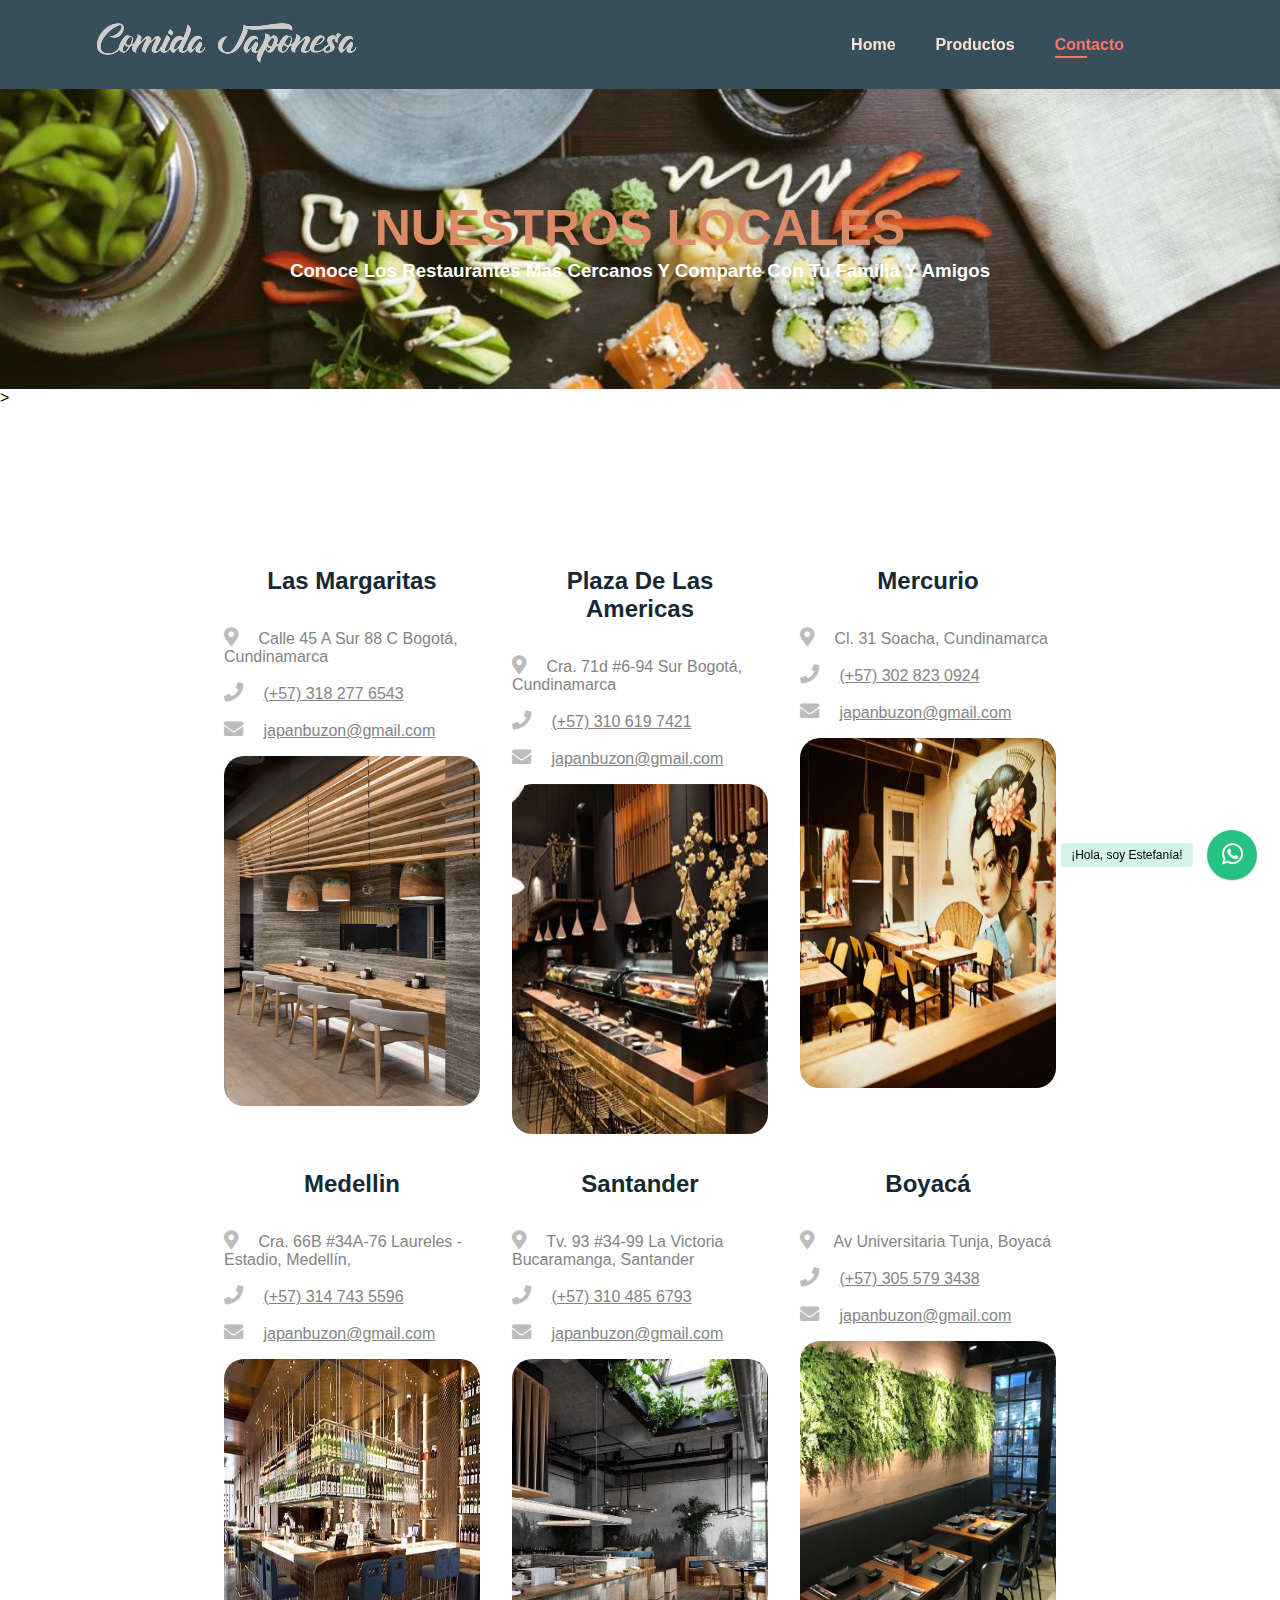
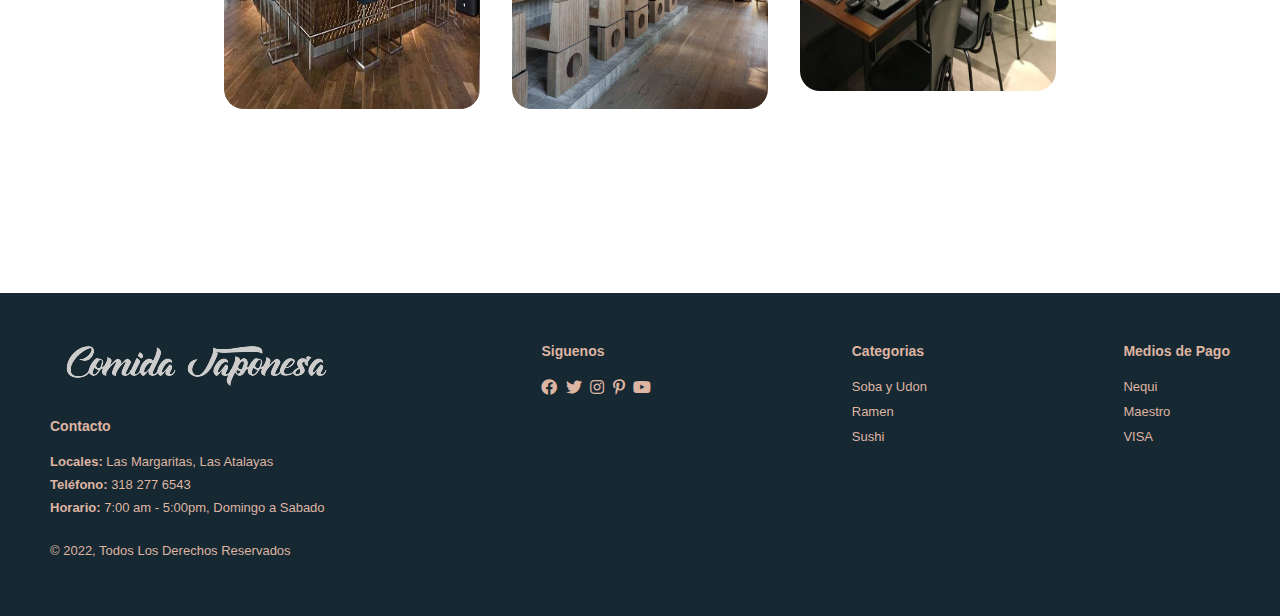
==== commit a6f0472e: "Add files via upload" ====
--- a/contactos.html
+++ b/contactos.html
@@ -188,4 +188,56 @@
             <div class="derechos">
                 <p>© 2022, Todos Los Derechos Reservados</p>
             </div>
-        </footer>+        </footer>
+        
+    <!--Botón de WhatsApp-->
+    <div class="whatsapp_chat_support wcs_fixed_right" id="button-w">
+      <div class="wcs_button_label">
+              ¡Hola, soy Estefanía!
+          </div>  
+      <div class="wcs_button wcs_button_circle">
+          <span class="fa fa-whatsapp"></span>
+      </div>  
+   
+      <div class="wcs_popup">
+          <div class="wcs_popup_close">
+              <span class="fa fa-close"></span>
+          </div>
+          <div class="wcs_popup_header">
+              <span class="fa fa-whatsapp"></span>
+              <strong>Servicio al cliente</strong>
+              
+              <div class="wcs_popup_header_description">¿Quieres hacer un pedido? Chatea con nosotros en Whatsapp</div>
+  
+          </div>  
+          <div class="wcs_popup_input" 
+              data-number="573124620277"
+              data-availability='{ "monday":"07:00-22:30", "tuesday":"07:00-22:30", "wednesday":"07:7030-22:30", "thursday":"07:00-22:30", "friday":"07:00-22:30", "saturday":"09:00-18:30", "sunday":"09:00-22:30" }'>
+              <input type="text" placeholder="Qué te apetece el día de hoy!" />
+              <i class="fa fa-play"></i>
+          </div>
+          <div class="wcs_popup_avatar">
+              <img src="./img/person2.jpg" alt="">
+          </div>
+      </div>
+  </div>
+
+      <!-- jQuery 1.8+ -->
+  <script src="plugin/components/jQuery/jquery-1.11.3.min.js"></script>
+      <!-- Plugin JS file -->
+  <script src="plugin/components/moment/moment.min.js"></script>
+  <script src="plugin/components/moment/moment-timezone-with-data.min.js"></script> <!-- spanish language (es) -->
+  <script src="plugin/whatsapp-chat-support.js"></script>
+  <script>
+     $('#button-w').whatsappChatSupport({
+          defaultMsg : '',
+      });
+  </script>
+
+  <script src="./script.js"></script>
+  <script type="module" src="./main.js"></script>
+
+  <script src="https://code.jquery.com/jquery-3.6.1.min.js"></script>
+  <script src="./codigo.js"></script>
+</body>
+</html>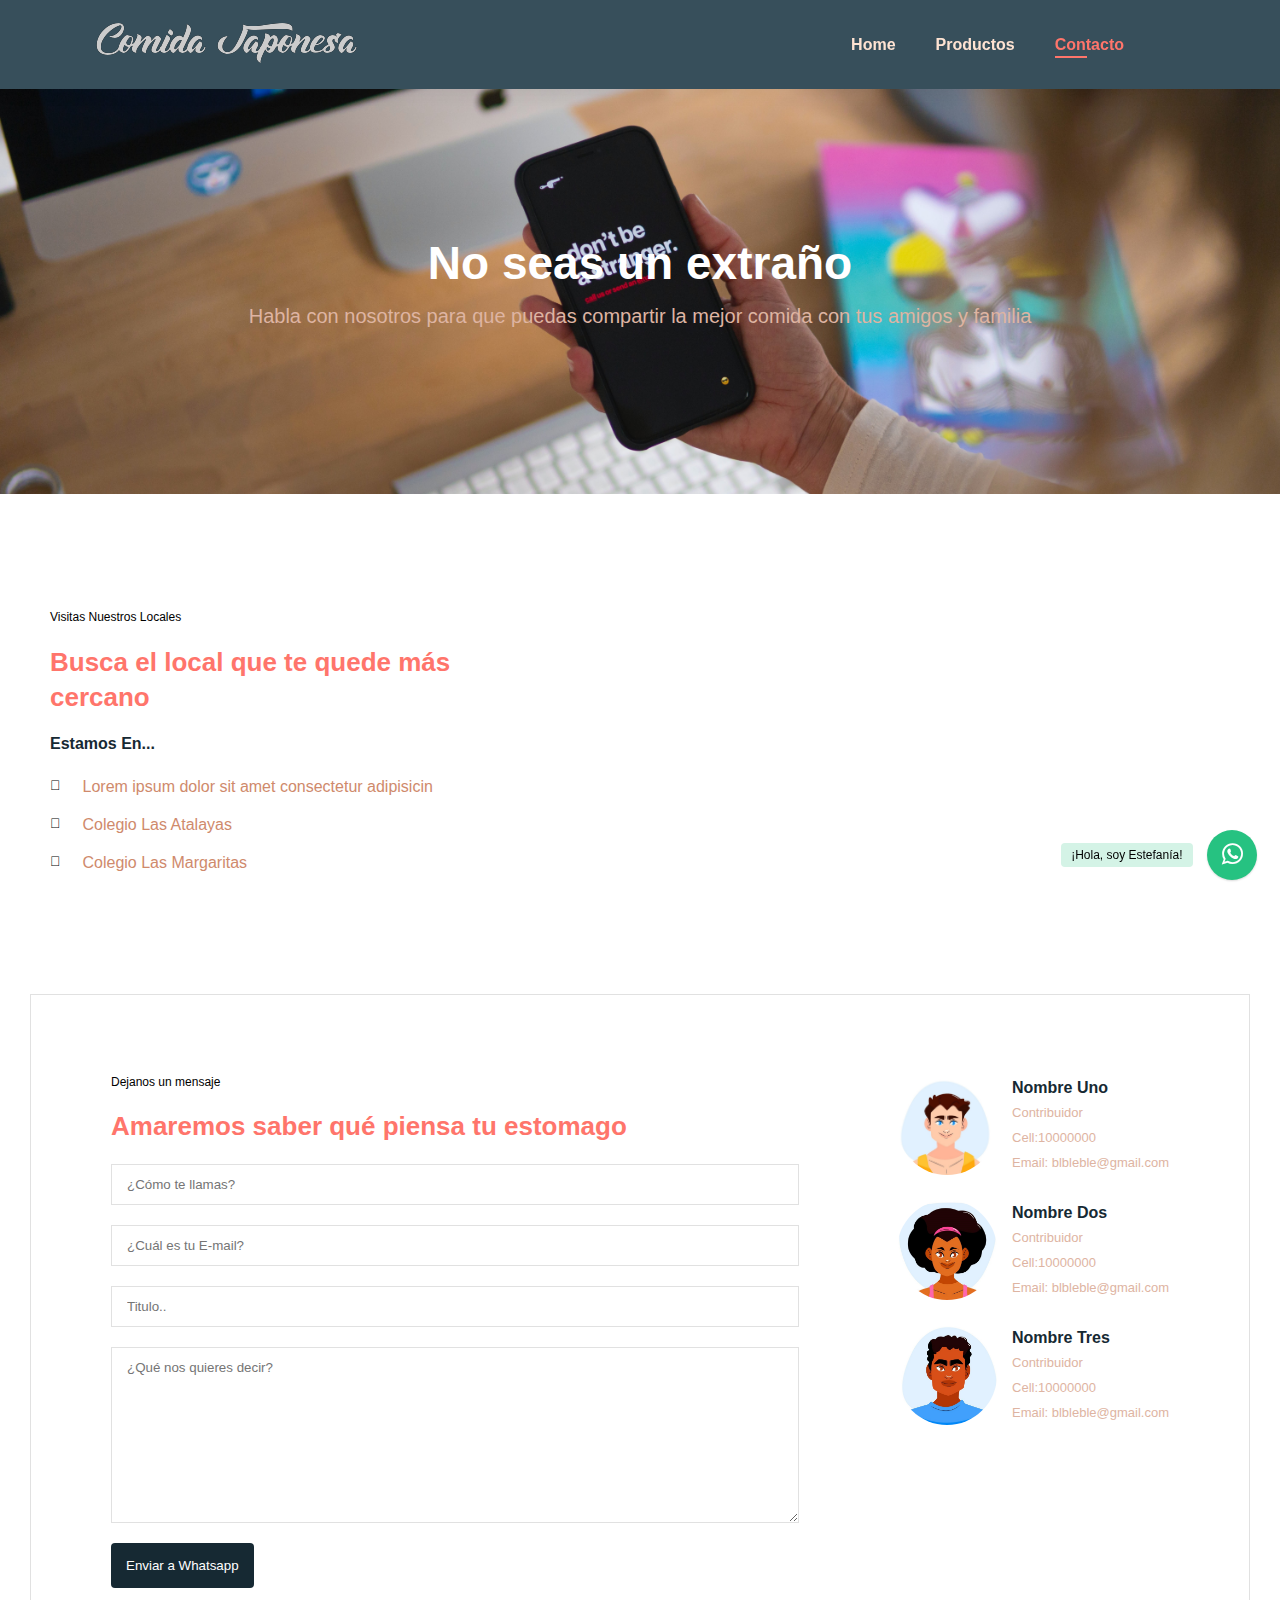
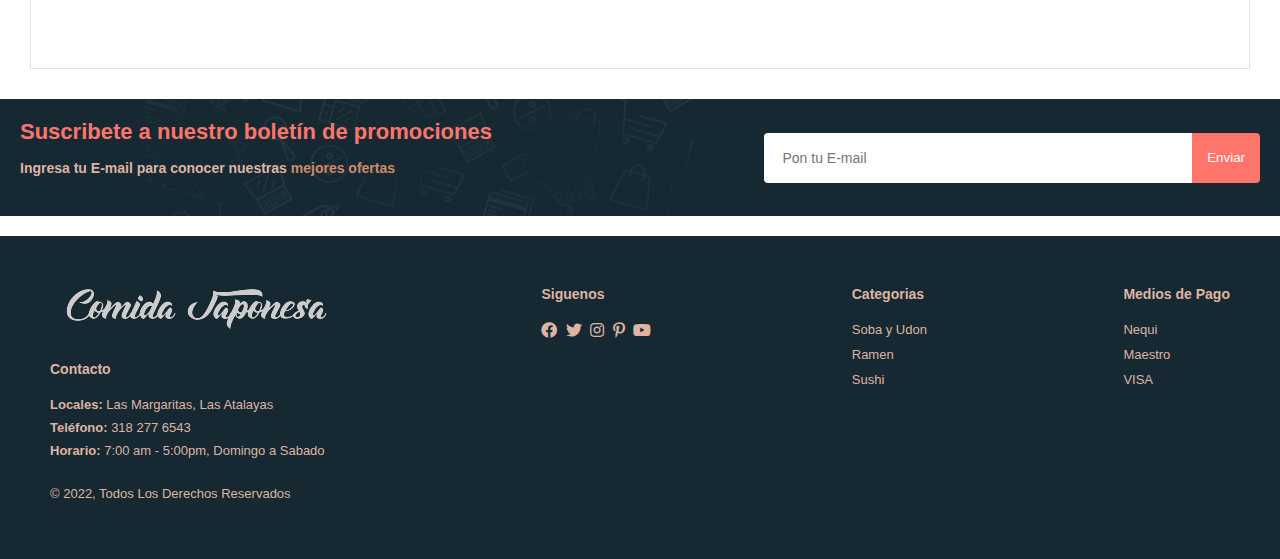
==== commit a7d80ebb: "Contacto" ====
--- a/contactos.html
+++ b/contactos.html
@@ -1,243 +1,198 @@
-<!DOCTYPE html>
-<html lang="en">
-<head>
-    <meta charset="UTF-8">
-    <meta http-equiv="X-UA-Compatible" content="IE=edge">
-    <meta name="viewport" content="width=device-width, initial-scale=1.0">
-    <title>Comida Japonesa</title>
-    <link rel="stylesheet" href="https://pro.fontawesome.com/releases/v5.10.0/css/all.css"/>
-    <link rel="stylesheet" href="estilo.css">
-    <link rel="stylesheet" href="style.css">
-    <link rel="stylesheet" href="diseño.css">
-    <link rel="shortcut icon" href="./img/olla-caliente.png">
-
-    <link rel="stylesheet" href="plugin/components/Font Awesome/css/font-awesome.min.css">
-    <link rel="stylesheet" href="plugin/whatsapp-chat-support.css">
-</head>
-<body>
-    <section id="header">
-        <a href="index.html"><img src="./img/generatedtext (1).png" class="logo"></a>
-
-        <div>
-            <ul id="navbar">
-                <li><a href="index.html">Home</a></li>
-                <li><a href="productos.html">Productos</a></li>
-                <li><a href="contactos.html" class="active">Contacto</a></li>
-                <li id="lg-bag"><a href="#"><i class="far fa-shopping-basket"></i></a></li>
-                <a href="#" id="close"><i class="far fa-times"></i></a>
-            </ul>
-        </div>
-    </section>
-
-    <section class="sec-title">
-        <h1>NUESTROS LOCALES</h1>
-        <h3>Conoce Los Restaurantes Mas Cercanos Y Comparte Con Tu Familia Y Amigos</h3>
-       
-    </section>>
-
-     <section class="address-section">
-         <div class="auto-container">
-              <div class="adress-location">
-      
-                <div class="adress-box">
-                  <h3> Las Margaritas</h3>
-                  <ul class="info-list ">
-                    <li>
-                      <i class="fas fa-map-marker-alt"></i>
-                      Calle 45 A Sur 88 C Bogotá, Cundinamarca
-                    </li>
-                    <li>
-                      <i class="fas fa-phone"></i>
-                      <a href="tel:48564334212234">(+57) 318 277 6543</a>
-                    </li>
-                    <li>
-                      <i class="fas fa-envelope"></i>
-                      <a href="mailto:info@example.com">japanbuzon@gmail.com</a>
-                    </li>
-                  </ul>
-                  <img src="./img/Puesto1.jpeg">
-                </div>
-      
-                <div class="adress-box">
-                  <h3>Plaza De Las Americas</h3>
-                  <ul class="info-list ">
-                    <li>
-                      <i class="fas fa-map-marker-alt"></i>
-                      Cra. 71d #6-94 Sur Bogotá, Cundinamarca
-                    </li>
-                    <li>
-                      <i class="fas fa-phone"></i>
-                      <a href="tel:48564334212234">(+57) 310 619 7421</a>
-                    </li>
-                    <li>
-                      <i class="fas fa-envelope"></i>
-                      <a href="mailto:info@example.com">japanbuzon@gmail.com</a>
-                    </li>
-                  </ul>
-                  <img src="./img/Puesto2.jpg">
-                </div>
-                <div class="adress-box">
-                  <h3>Mercurio</h3>
-                  <ul class="info-list ">
-                    <li>
-                      <i class="fas fa-map-marker-alt"></i>
-                      Cl. 31 Soacha, Cundinamarca
-                    </li>
-                    <li>
-                      <i class="fas fa-phone"></i>
-                      <a href="tel:48564334212234">(+57) 302 823 0924</a>
-                    </li>
-                    <li>
-                      <i class="fas fa-envelope"></i>
-                      <a href="mailto:info@example.com">japanbuzon@gmail.com</a>
-                    </li>
-                  </ul>
-                  <img src="./img/Puesto3.jpeg">
-                </div>
-                <div class="adress-box">
-                  <h3>Medellin </h3>
-                  <ul class="info-list ">
-                    <li>
-                      <i class="fas fa-map-marker-alt"></i>
-                      Cra. 66B #34A-76 Laureles - Estadio, Medellín,
-                    </li>
-                    <li>
-                      <i class="fas fa-phone"></i>
-                      <a href="tel:48564334212234"> (+57) 314 743 5596</a>
-                    </li>
-                    <li>
-                      <i class="fas fa-envelope"></i>
-                      <a href="mailto:info@example.com">japanbuzon@gmail.com</a>
-                    </li>
-                  </ul>
-                  <img src="./img/Puesto4.jpeg">
-                </div>
-                <div class="adress-box">
-                  <h3>Santander</h3>
-                  <ul class="info-list ">
-                    <li>
-                      <i class="fas fa-map-marker-alt"></i>
-                      Tv. 93 #34-99 La Victoria Bucaramanga, Santander
-                    </li>
-                    <li>
-                      <i class="fas fa-phone"></i>
-                      <a href="tel:48564334212234">(+57) 310 485 6793</a>
-                    </li>
-                    <li>
-                      <i class="fas fa-envelope"></i>
-                      <a href="mailto:info@example.com">japanbuzon@gmail.com</a>
-                    </li>
-                  </ul>
-                  <img src="./img/Puesto5.jpeg">
-                </div>
-                <div class="adress-box">
-                  <h3>Boyacá</h3>
-                  <ul class="info-list ">
-                    <li>
-                      <i class="fas fa-map-marker-alt"></i>
-                      Av Universitaria Tunja, Boyacá
-                    </li>
-                    <li>
-                      <i class="fas fa-phone"></i>
-                      <a href="tel:48564334212234">(+57) 305 579 3438</a>
-                    </li>
-                    <li>
-                      <i class="fas fa-envelope"></i>
-                      <a href="mailto:info@example.com">japanbuzon@gmail.com</a>
-                    </li>
-                  </ul>
-                  <img src="./img/Puesto6.jpeg">
-                </div>
-              </div>
-            </div>
-          </section>
-
-          <footer class="section-p1">
-            <div class="col">
-                <img class="logo" src="./img/generatedtext (1).png" alt="">
-                <h4>Contacto</h4>
-                <p><strong>Locales: </strong> Las Margaritas, Las Atalayas</p>
-                <p><strong>Teléfono: </strong> 318 277 6543</p>
-                <p><strong>Horario: </strong> 7:00 am - 5:00pm, Domingo a Sabado</p>
-            </div>
-    
-            <div class="col follow" style="margin-top: 0;">
-                <h4>Siguenos</h4>
-                <div class="icon">
-                    <i class="fab fa-facebook-f"></i>
-                    <i class="fab fa-twitter"></i>
-                    <i class="fab fa-instagram"></i>
-                    <i class="fab fa-pinterest-p"></i>
-                    <i class="fab fa-youtube"></i>
-                </div>
-            </div>
-    
-            <div class="col">
-                <h4>Categorias</h4>
-                <a href="#">Soba y Udon</a>
-                <a href="#">Ramen</a>
-                <a href="#">Sushi</a>
-            </div>
-            <div class="col install">
-                <h4>Medios de Pago</h4>
-                <a href="#">Nequi</a>
-                <a href="#">Maestro</a>
-                <a href="#">VISA</a>
-                <!--<img style="width: 100px; background: rgba(255, 255, 255, 0.418); border-radius: 30px; padding: 5px; height: 45px;" src="./img/nequi.png" alt="">-->
-            </div>
-            <div class="derechos">
-                <p>© 2022, Todos Los Derechos Reservados</p>
-            </div>
-        </footer>
-        
-    <!--Botón de WhatsApp-->
-    <div class="whatsapp_chat_support wcs_fixed_right" id="button-w">
-      <div class="wcs_button_label">
-              ¡Hola, soy Estefanía!
-          </div>  
-      <div class="wcs_button wcs_button_circle">
-          <span class="fa fa-whatsapp"></span>
-      </div>  
-   
-      <div class="wcs_popup">
-          <div class="wcs_popup_close">
-              <span class="fa fa-close"></span>
-          </div>
-          <div class="wcs_popup_header">
-              <span class="fa fa-whatsapp"></span>
-              <strong>Servicio al cliente</strong>
-              
-              <div class="wcs_popup_header_description">¿Quieres hacer un pedido? Chatea con nosotros en Whatsapp</div>
-  
-          </div>  
-          <div class="wcs_popup_input" 
-              data-number="573124620277"
-              data-availability='{ "monday":"07:00-22:30", "tuesday":"07:00-22:30", "wednesday":"07:7030-22:30", "thursday":"07:00-22:30", "friday":"07:00-22:30", "saturday":"09:00-18:30", "sunday":"09:00-22:30" }'>
-              <input type="text" placeholder="Qué te apetece el día de hoy!" />
-              <i class="fa fa-play"></i>
-          </div>
-          <div class="wcs_popup_avatar">
-              <img src="./img/person2.jpg" alt="">
-          </div>
-      </div>
-  </div>
-
-      <!-- jQuery 1.8+ -->
-  <script src="plugin/components/jQuery/jquery-1.11.3.min.js"></script>
-      <!-- Plugin JS file -->
-  <script src="plugin/components/moment/moment.min.js"></script>
-  <script src="plugin/components/moment/moment-timezone-with-data.min.js"></script> <!-- spanish language (es) -->
-  <script src="plugin/whatsapp-chat-support.js"></script>
-  <script>
-     $('#button-w').whatsappChatSupport({
-          defaultMsg : '',
-      });
-  </script>
-
-  <script src="./script.js"></script>
-  <script type="module" src="./main.js"></script>
-
-  <script src="https://code.jquery.com/jquery-3.6.1.min.js"></script>
-  <script src="./codigo.js"></script>
-</body>
+<!DOCTYPE html>
+<html lang="en">
+<head>
+    <meta charset="UTF-8">
+    <meta http-equiv="X-UA-Compatible" content="IE=edge">
+    <meta name="viewport" content="width=device-width, initial-scale=1.0">
+    <title>Comida Japonesa</title>
+    <link rel="stylesheet" href="https://pro.fontawesome.com/releases/v5.10.0/css/all.css"/>
+    <link rel="stylesheet" href="estilo.css">
+    <link rel="stylesheet" href="style.css">
+    <link rel="stylesheet" href="diseño.css">
+    <link rel="shortcut icon" href="./img/olla-caliente.png">
+
+    <link rel="stylesheet" href="plugin/components/Font Awesome/css/font-awesome.min.css">
+    <link rel="stylesheet" href="plugin/whatsapp-chat-support.css">
+</head>
+<body class="hidden">
+
+  <div class="centrado" id="onload">
+    <div class="loadingio-spinner-bean-eater-faitngkbgg"><div class="ldio-xldurqx78">
+        <div><div></div><div></div><div></div></div><div><div></div><div></div><div></div></div>
+        </div></div>
+  </div>
+
+  <section id="header">
+    <a href="index.html"><img src="./img/generatedtext (1).png" class="logo"></a>
+
+    <div>
+        <ul id="navbar">
+            <li><a href="index.html">Home</a></li>
+            <li><a href="productos.html">Productos</a></li>
+            <li><a href="contactos.html" class="active">Contacto</a></li>
+            <li id="lg-bag"><a href="#"><i class="far fa-shopping-basket"></i></a></li>
+            <a href="#" id="close"><i class="far fa-times"></i></a>
+        </ul>
+    </div>
+    <div id="mobile">
+        <a href="#"><i class="far fa-shopping-basket"></i></a> 
+        <i id="barra" class="fas fa-outdent"></i>  
+    </div>
+</section>
+
+  <section id="contacto">
+    <h2>No seas un extraño</h2>
+    <p>Habla con nosotros para que puedas compartir la mejor comida con tus amigos y familia</p>
+  </section>
+
+  <section id="locales" class="section-p1">
+    <div class="informacion">
+      <span>Visitas Nuestros Locales</span>
+      <h2>Busca el local que te quede más cercano</h2>
+      <h3>Estamos En...</h3>
+      <div>
+        <li>
+          <i class="fal fa-map"></i>
+          <p>Lorem ipsum dolor sit amet consectetur adipisicin</p>
+        </li>
+        <li>
+          <i class="fal fa-map"></i>
+          <p>Colegio Las Atalayas</p>
+        </li>
+        <li>
+          <i class="fal fa-map"></i>
+          <p>Colegio Las Margaritas</p>
+        </li>
+      </div>
+    </div>
+    <div class="map">
+      <iframe src="https://www.google.com/maps/embed?pb=!1m18!1m12!1m3!1d15907.113590776673!2d-74.18370682148534!3d4.633582846407337!2m3!1f0!2f0!3f0!3m2!1i1024!2i768!4f13.1!3m3!1m2!1s0x8e3f9d94bc0c205f%3A0xc882c00ffd5798e2!2sColegio%20Las%20Margaritas!5e0!3m2!1ses!2sco!4v1669319104218!5m2!1ses!2sco" width="600" height="450" style="border:0;" allowfullscreen="" loading="lazy" referrerpolicy="no-referrer-when-downgrade"></iframe>
+    </div>
+  </section>
+
+  <section id="form-details">
+    <form action="">
+      <span>Dejanos un mensaje</span>
+      <h2>Amaremos saber qué piensa tu estomago</h2>
+      <input id="nombre" type="text" placeholder="¿Cómo te llamas?">
+      <input id="mail" type="text" placeholder="¿Cuál es tu E-mail?">
+      <input id="titulo" type="text" placeholder="Titulo..">
+      <textarea name="" id="texto" cols="30" rows="10" placeholder="¿Qué nos quieres decir?"></textarea>
+      <button id="submit">Enviar a Whatsapp</button>
+    </form>
+    <div class="people">
+      <div>
+        <img src="./img/person1.jpg" alt="">
+        <p><span>Nombre Uno</span>Contribuidor <br> Cell:10000000 <br> Email: blbleble@gmail.com</p>
+      </div>
+      <div>
+        <img src="./img/person2.jpg" alt="">
+        <p><span>Nombre Dos</span>Contribuidor <br> Cell:10000000 <br> Email: blbleble@gmail.com</p>
+      </div>
+      <div>
+        <img src="./img/person3.jpg" alt="">
+        <p><span>Nombre Tres</span>Contribuidor <br> Cell:10000000 <br> Email: blbleble@gmail.com</p>
+      </div>
+    </div>
+  </section>
+
+  <section id="noticias" class="section-p1">
+    <div class="newstext">
+      <h4>Suscribete a nuestro boletín de promociones</h4>
+      <p>Ingresa tu E-mail para conocer nuestras <span>mejores ofertas</span></p>
+    </div>
+    <div class="form">
+      <input type="text" placeholder="Pon tu E-mail">
+      <button>Enviar</button>
+    </div>
+  </section>
+
+  <footer class="section-p1">
+            <div class="col">
+                <img class="logo" src="./img/generatedtext (1).png" alt="">
+                <h4>Contacto</h4>
+                <p><strong>Locales: </strong> Las Margaritas, Las Atalayas</p>
+                <p><strong>Teléfono: </strong> 318 277 6543</p>
+                <p><strong>Horario: </strong> 7:00 am - 5:00pm, Domingo a Sabado</p>
+            </div>
+    
+            <div class="col follow" style="margin-top: 0;">
+                <h4>Siguenos</h4>
+                <div class="icon">
+                    <i class="fab fa-facebook-f"></i>
+                    <i class="fab fa-twitter"></i>
+                    <i class="fab fa-instagram"></i>
+                    <i class="fab fa-pinterest-p"></i>
+                    <i class="fab fa-youtube"></i>
+                </div>
+            </div>
+    
+            <div class="col">
+                <h4>Categorias</h4>
+                <a href="#">Soba y Udon</a>
+                <a href="#">Ramen</a>
+                <a href="#">Sushi</a>
+            </div>
+            <div class="col install">
+                <h4>Medios de Pago</h4>
+                <a href="#">Nequi</a>
+                <a href="#">Maestro</a>
+                <a href="#">VISA</a>
+                <!--<img style="width: 100px; background: rgba(255, 255, 255, 0.418); border-radius: 30px; padding: 5px; height: 45px;" src="./img/nequi.png" alt="">-->
+            </div>
+            <div class="derechos">
+                <p>© 2022, Todos Los Derechos Reservados</p>
+            </div>
+  </footer>
+        
+    <!--Botón de WhatsApp-->
+    <div class="whatsapp_chat_support wcs_fixed_right" id="button-w">
+      <div class="wcs_button_label">
+              ¡Hola, soy Estefanía!
+          </div>  
+      <div class="wcs_button wcs_button_circle">
+          <span class="fa fa-whatsapp"></span>
+      </div>  
+   
+      <div class="wcs_popup">
+          <div class="wcs_popup_close">
+              <span class="fa fa-close"></span>
+          </div>
+          <div class="wcs_popup_header">
+              <span class="fa fa-whatsapp"></span>
+              <strong>Servicio al cliente</strong>
+              
+              <div class="wcs_popup_header_description">¿Quieres hacer un pedido? Chatea con nosotros en Whatsapp</div>
+  
+          </div>  
+          <div class="wcs_popup_input" 
+              data-number="573124620277">
+              <input type="text" placeholder="Qué te apetece el día de hoy!" />
+              <i class="fa fa-play"></i>
+          </div>
+          <div class="wcs_popup_avatar">
+              <img src="./img/person2.jpg" alt="">
+          </div>
+      </div>
+  </div>
+
+      <!-- jQuery 1.8+ -->
+  <script src="plugin/components/jQuery/jquery-1.11.3.min.js"></script>
+      <!-- Plugin JS file -->
+  <script src="plugin/components/moment/moment.min.js"></script>
+  <script src="plugin/components/moment/moment-timezone-with-data.min.js"></script> <!-- spanish language (es) -->
+  <script src="plugin/whatsapp-chat-support.js"></script>
+  <script>
+     $('#button-w').whatsappChatSupport({
+          defaultMsg : '',
+      });
+  </script>
+
+  <script src="./script.js"></script>
+  <script type="module" src="./main.js"></script>
+
+  <script src="https://code.jquery.com/jquery-3.6.1.min.js"></script>
+  <script src="./codigo.js"></script>
+  <script src="./form.js"></script>
+</body>
 </html>--- a/estilo.css
+++ b/estilo.css
@@ -551,6 +551,16 @@
     {
         color: #FF756B;
     }
+    .info .row
+    {
+        flex-direction: column;
+        position: relative;
+        padding: 0;
+    }
+    .row .col50
+    {
+        width: 100%;
+    }
 }
 @media (max-width:477px) {
     #header 
--- a/diseño.css
+++ b/diseño.css
@@ -1,68 +1,244 @@
-.address-section{
-    display: flex;
-    justify-content: center;
-    text-align: center;
-    padding: 8rem;
-  
-  }
-
-.address-section img{
-  width: 100%;
-  height: 350px;
-  border-radius: 20px;
-}
-
-.sec-title {
-    background-image: url(./img/fondo2.jpg);
-    width: 100%;
-    height: 300px;
-    background-size: cover;
-    display: flex;
-    justify-content: center;
-    text-align: center;
-    flex-direction: column;
-    padding: 14px;
-}
-  h1 {
-    font-family:sans-serif ;
-    color: #dd8b67;
-  }
-  
-  h3 { 
-  font-family:sans-serif ;
-  color: white;
-   }
-
-
-  .adress-location{
-    display: grid;
-    grid-template-columns: repeat(3, 1fr);
-    text-align: start;
-    gap: 2rem;
-    padding: 2rem 6rem;
-  }
-  .adress-location ul li{
-    list-style: none;
-  }
-
- .adress-location h3{
-    text-align: center;
-    font-size: 1.5rem;
-    font-family: 'josefin sans', sans-serif;
-    font-weight: 600;
-    color:#162933;
-    margin-bottom: 2rem;
-  }
-  .info-list i{
-    color: #BCBCBC;
-    font-size: 1.2rem;
-    margin-right: 1rem;
-  }
-  .info-list li, .info-list a{
-    font-size: 1rem;
-    font-weight: 400;
-    color: #848484;
-    margin-bottom: 1rem;
-  }
-  
-  +/*Imagen Principal*/
+#contacto 
+{
+    background-image: url(./img/contacto.jpg);
+    width: 100%;
+    height: 45vh;
+    background-size: cover;
+    display: flex;
+    justify-content: center;
+    text-align: center;
+    flex-direction: column;
+    padding: 14px;
+}
+#contacto h2
+{
+    color: white;
+}
+#contacto p
+{
+    color: #DEB4A2;
+    font-size: 20px;
+}
+/*Mapa*/
+#locales
+{
+  display: flex;
+  align-items: center;
+  justify-content: space-between;
+  margin: 50px;
+}
+#locales .informacion
+{
+  width: 40%;
+}
+#locales .informacion span,
+#form-details form span
+{
+  font-size: 12px;
+}
+#locales .informacion h2,
+#form-details form h2
+{
+  font-size: 26px;
+  line-height: 35px;
+  padding: 20px 0;
+  color: #FF756B;
+}
+#locales .informacion h3
+{
+  font-size: 16px;
+  padding-bottom: 15px;
+  color: #162933;
+}
+#locales .informacion li
+{
+  list-style: none;
+  display: flex;
+  padding: 10px 0;
+}
+#locales .informacion li i
+{
+  font-size: 14px;
+  padding-right: 22px;
+}
+#locales .informacion li p
+{
+  margin: 0;
+  font-size: 16px;
+  color: #cf8a6c;
+}
+#locales .map
+{
+  width: 55%;
+  height: 400px;
+}
+#locales .map iframe
+{
+  width: 100%;
+  height: 100%;
+}
+/*Form*/
+#form-details
+{
+  display: flex;
+  justify-content: space-between;
+  margin: 30px;
+  padding: 80px;
+  border: 1px solid #e1e1e1;
+}
+#form-details form
+{
+  width: 65%;
+  display: flex;
+  flex-direction: column;
+  align-items: flex-start;
+}
+#form-details form input,
+#form-details form textarea
+{
+  width: 100%;
+  padding: 12px 15px;
+  outline: none;
+  margin-bottom: 20px;
+  border: 1px solid #e1e1e1;
+}
+#form-details form button
+{
+  background-color: #162933;
+  color: white;
+  white-space: nowrap;
+  border: none;
+  padding: 15px;
+  border-radius: 4px;
+}
+#form-details .people div
+{
+  padding-bottom: 25px;
+  display: flex;
+  align-items: flex-start;
+}
+#form-details .people div img
+{
+  width: 100px;
+  height: 100px;
+  object-fit: cover;
+  margin-right: 15px; 
+  border-radius: 50%;
+}
+#form-details .people div p
+{
+  margin: 0;
+  font-size: 13px;
+  line-height: 25px;
+}
+#form-details .people div p span
+{
+  display: block;
+  font-size: 16px;
+  font-weight: 600;
+  color: #162933;
+}
+/*boletín*/
+#noticias
+{
+  display: flex;
+  justify-content: space-between;
+  flex-wrap: wrap;
+  align-items: center;
+  background-image: url(./img/b14.png);
+  background-repeat: no-repeat;
+  background-position: 20% 30%;
+  background-color: #162933;
+  padding: 20px;
+}
+#noticias h4
+{
+  font-size: 22px;
+  font-weight: 700;
+  color: #FF756B;
+}
+#noticias p
+{
+  font-size: 14px;
+  font-weight: 600;
+  color: #DEB4A2;
+}
+#noticias p span
+{
+  color: #cf8a6c;
+}
+#noticias .form
+{
+  display: flex;
+  width: 40%;
+}
+#noticias input
+{
+  height: 3.125rem;
+  padding: 0 1.25em;
+  font-size: 14px;
+  width: 100%;
+  border: 1px solid transparent;
+  border-radius: 4px;
+  outline: none;
+  border-top-right-radius: 0;
+  border-bottom-right-radius: 0;
+}
+#noticias button
+{
+  background-color: #FF756B;
+  color: white;
+  white-space: nowrap;
+  border: none;
+  padding: 15px;
+  border-radius: 4px;
+  border-top-left-radius: 0;
+  border-bottom-left-radius: 0;
+}
+@media (max-width: 799px) {
+
+  #noticias .form
+  {
+    width: 70%;
+  }
+  #form-details
+  {
+    padding: 40px;
+  }
+  #form-details form
+  {
+    width: 50%;
+  }
+}
+@media (max-width: 477px) {
+
+  #noticias
+  {
+    flex-direction: column;
+  }
+  #locales
+  {
+    flex-direction: column;
+  }
+  #locales .informacion
+  {
+    width: 100%;
+    margin-bottom: 30px;
+  }
+  #locales .map
+  {
+    width: 100%;
+  }
+  #form-details
+  {
+    margin: 10px;
+    padding: 30px 10px;
+    flex-wrap: wrap;
+  }
+  #form-details form
+  {
+    width: 100%;
+    margin-bottom: 30px;
+  }
+}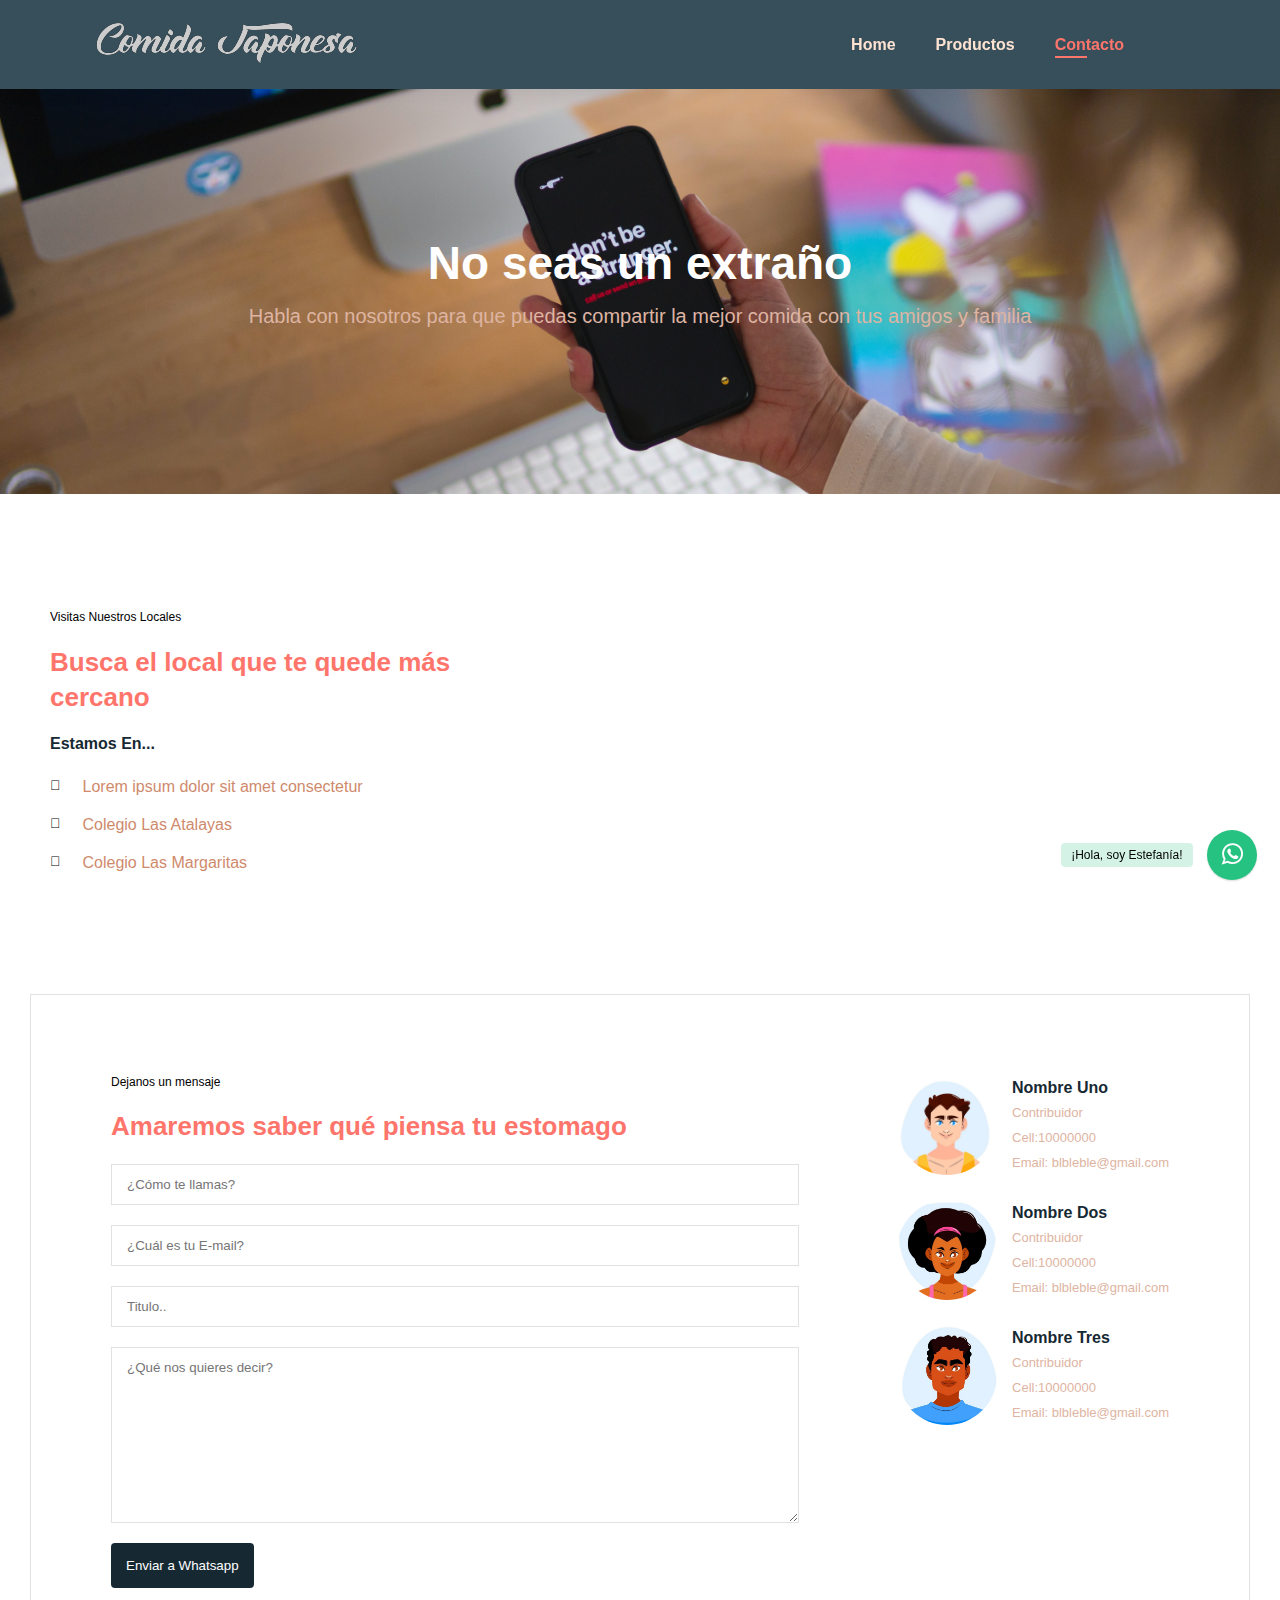
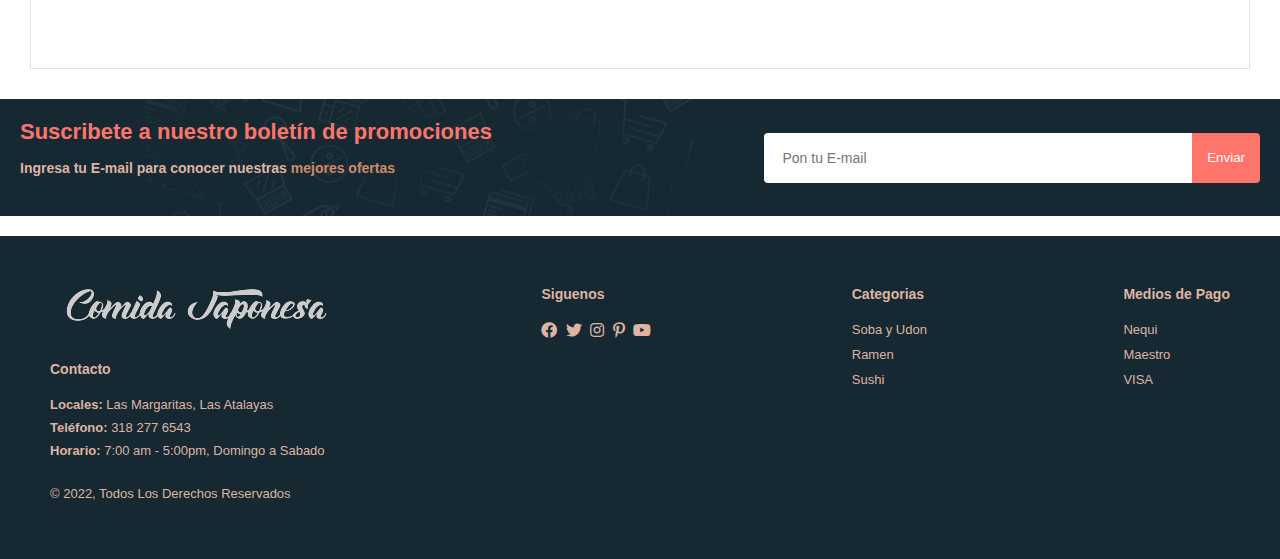
==== commit bbb13129: "Resposive" ====
--- a/contactos.html
+++ b/contactos.html
@@ -53,7 +53,7 @@
       <div>
         <li>
           <i class="fal fa-map"></i>
-          <p>Lorem ipsum dolor sit amet consectetur adipisicin</p>
+          <p>Lorem ipsum dolor sit amet consectetur</p>
         </li>
         <li>
           <i class="fal fa-map"></i>
--- a/estilo.css
+++ b/estilo.css
@@ -561,14 +561,63 @@
     {
         width: 100%;
     }
+    .titleT
+    {
+        font-size: 1.5em;
+    }
+    .titleT span
+    {
+        font-size: 1.5em;
+        margin-right: 2px;
+        margin-left: 2px;
+    }
+    .texto p
+    {
+        font-size: 1em;
+    }
+    .texto
+    {
+        margin-top: 0;
+    }
+    .row .col50 .imgBx
+    {
+        min-height: 250px;
+    }
+    .info
+    {
+        padding-left: 40px;
+        padding-right: 40px;
+    }
+    .person__img 
+    {
+        display: none;
+    }
+    .person__texts .subtitle
+    {
+        font-size: 1em;
+    }
+    .person__texts .person__review
+    {
+        font-size: 15px;
+    }
+    .person
+    {
+        padding: 0;
+    }
+    .person__course
+    {
+        line-height: 2rem;
+    }
 }
 @media (max-width:477px) {
+
     #header 
     {
         padding: 10px 30px 10px 10px;
     }
 }
 @media (max-width:390px) {
+
     #header
     {
         width: 108%;
--- a/style.css
+++ b/style.css
@@ -587,7 +587,9 @@
     {
         color: #FF756B;
     }
-    #productos 
+    #productos,
+    #contacto,
+    #hero
     {
         height: 35vh;
         padding: 14px;
@@ -660,7 +662,9 @@
     {
         padding: 10px 30px 10px 10px;
     }
-    #productos 
+    #productos,
+    #contacto,
+    #hero 
     {
         padding: 0 20px;
         background-position: 55%;
@@ -671,7 +675,9 @@
     {
         width: 108%;
     }
-    #productos
+    #productos,
+    #contacto,
+    #hero
     {
         width: 108%;
     }
